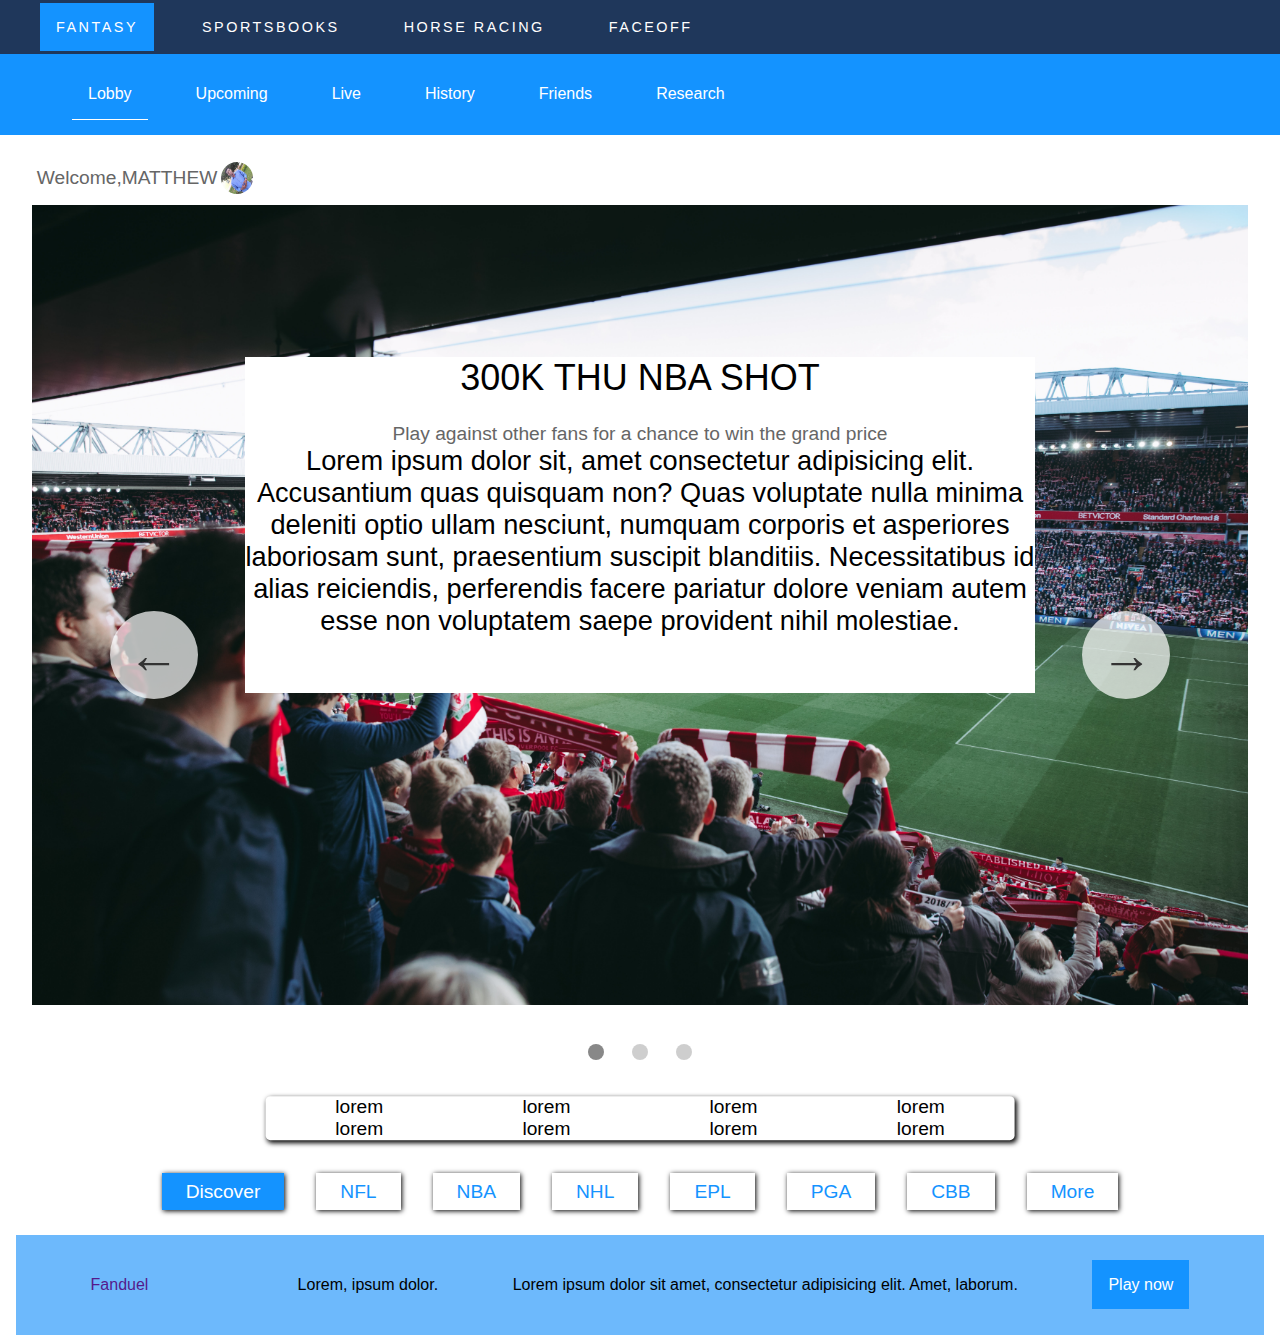
==== DASHBOARD/index.html @ 81753fc9 "fantassy updated" ====
<!DOCTYPE html>
<html lang="en">

<head>
  <meta charset="UTF-8" />
  <meta name="viewport" content="width=device-width, initial-scale=1.0" />
  <meta http-equiv="X-UA-Compatible" content="ie=edge" />
  <link rel="shortcut icon" type="image/png" href="" />
  <link href="https://fonts.googleapis.com/css?family=Poppins:300,400,500,600&display=swap" rel="stylesheet" />
  <link rel="stylesheet" href="index.css" />
  <title>FanDuel | Daily Fantasy Sports and Online U.S. Sportsbook</title>

  <script defer src="index.js"></script>
</head>

<body>
  <main class="all__contents">



    <header>
      <nav class="top__nav">
        <ul class="primary-nav-list__top">
          <li><a class="fantassy__link" href="">FANTASY</a></li>
          <li><a href="" class="sports__link">SPORTSBOOKS</a></li>
          <li><a href="" class="horse__link">HORSE RACING</a></li>
          <li><a href="" class="faceoff__link">FACEOFF</a></li>
        </ul>
      </nav>

      <nav class="operations btm__nav">
        <ul class="operations__tab-container primary-nav-list__btm">
          <li><img src="" alt=""></li>
          <li class="btn operations__tab operations__tab--1 operations__tab--active primary-nav-item" data-tab="1">
            <a href="" class="primary-nav-anchor"><span class="link-text">Lobby</span></a>
          </li>

          <li class="btn operations__tab operations__tab--2 primary-nav-item" data-tab="2">
            <a href="/leagues" class="primary-nav-anchor"><span class="link-text">Upcoming</span></a>

          </li>
          <li class="btn operations__tab operations__tab--3 primary-nav-item live" data-tab="3">
            <a href="" class="primary-nav-anchor"><span class="link-text">Live</span></a>
          </li>
          <li class="btn operations__tab operations__tab--4 primary-nav-item history" data-tab="4">
            <a href="/leagues" class="primary-nav-anchor"><span class="link-text">History</span></a>
          </li>
          <li class="btn operations__tab operations__tab--5 primary-nav-item" data-tab="5">

            <a href="/leagues" class="primary-nav-anchor"><span class="link-text">Friends</span></a>
          </li>
          <li class="btn operations__tab operations__tab--6 primary-nav-item" data-tab="6">
            <a href="/leagues" class="primary-nav-anchor"><span class="link-text">Research</span></a>
          </li>
        </ul>

        <div class="operations__content operations__content--1 operations__content--active">
          <section class="section--1" id="">
            <div class="profile__section">
              <p class="profile">Welcome,MATTHEW</p>
              <img src="../Images/kc.jpg" alt="" class="profile__img">
            </div>

            <div class="slider">
              <div class="slide slide1">
                
                <div class="testimonial">
                  <h5 class="testimonial__header">300K THU NBA SHOT</h5>
                  <P>Play against other fans for a chance to win the grand price</P>
                  <blockquote class="testimonial__text">
                    Lorem ipsum dolor sit, amet consectetur adipisicing elit.
                    Accusantium quas quisquam non? Quas voluptate nulla minima
                    deleniti optio ullam nesciunt, numquam corporis et asperiores
                    laboriosam sunt, praesentium suscipit blanditiis. Necessitatibus
                    id alias reiciendis, perferendis facere pariatur dolore veniam
                    autem esse non voluptatem saepe provident nihil molestiae.
                  </blockquote>
                  <address class="testimonial__author">
                    <img src="img/user-1.jpg" alt="" class="testimonial__photo" />
                     
                  </address>
                </div> 
              </div>

              <div class="slide slide2">
                <div class="testimonial">
                  <h5 class="testimonial__header">
                    Quisquam itaque deserunt ullam, quia ea repellendus provident
                  </h5>
                  <blockquote class="testimonial__text">
                    Quisquam itaque deserunt ullam, quia ea repellendus provident,
                    ducimus neque ipsam modi voluptatibus doloremque, corrupti
                    laborum. Incidunt numquam perferendis veritatis neque repellendus.
                    Lorem, ipsum dolor sit amet consectetur adipisicing elit. Illo
                    deserunt exercitationem deleniti.
                  </blockquote>
                  <address class="testimonial__author">
                    <img src="img/user-2.jpg" alt="" class="testimonial__photo" />
                    <!-- <h6 class="testimonial__name">Miyah Miles</h6>
                    <p class="testimonial__location">London, UK</p> -->
                  </address>
                </div>
              </div>

              <div class="slide slide3">
                <div class="testimonial">
                  <h5 class="testimonial__header">
                    Lorem ipsum dolor sit amet consectetur adipisicing elit. Quae, aperiam.

                  </h5>
                  <blockquote class="testimonial__text">
                    Debitis, nihil sit minus suscipit magni aperiam vel tenetur
                    incidunt commodi architecto numquam omnis nulla autem,
                    necessitatibus blanditiis modi similique quidem. Odio aliquam
                    culpa dicta beatae quod maiores ipsa minus consequatur error sunt,
                    deleniti saepe aliquid quos inventore sequi. Necessitatibus id
                    alias reiciendis, perferendis facere.
                  </blockquote>
                  <address class="testimonial__author">
                    <img src="img/user-3.jpg" alt="" class="testimonial__photo" />
                    <!-- <h6 class="testimonial__name">Francisco Gomes</h6>
                    <p class="testimonial__location">Lisbon, Portugal</p> -->
                  </address>
                </div>
              </div>
              <div class="slider__container">
                <div class="slider--left__container">
                  <button class="slider__btn slider__btn--left">&larr;</button>

                </div>
                <div class="slider--right__container">
                  <button class="slider__btn slider__btn--right">&rarr;</button>

                </div>
              </div>

              <div class="dots"></div>
            </div>

            <ul class="entry">
              <li><a href="">lorem</a></li>
              <li><a href="">lorem</a></li>
              <li><a href="">lorem</a></li>
              <li><a href="">lorem</a></li>
              <li><a href="">lorem</a></li>
              <li><a href="">lorem</a></li>
              <li><a href="">lorem</a></li>
              <li><a href="">lorem</a></li>
            </ul>

            <ul class="thu__shots--container">
              <li class="thu__shot" id="discover"><a href="">Discover</a></li>
              <li class="thu__shot"><a href="">NFL</a></li>
              <li class="thu__shot"><a href="">NBA</a></li>
              <li class="thu__shot"><a href="">NHL</a></li>
              <li class="thu__shot"><a href="">EPL</a></li>
              <li class="thu__shot"><a href="">PGA</a></li>
              <li class="thu__shot"><a href="">CBB</a></li>
              <li class="thu__shot"><a href="">More</a></li>
            </ul>

            <ul class="new__game">
              <li><a href="">Fanduel</a></li>
              <li class="context__text">
              <li>Lorem, ipsum dolor.</li>
              <li>Lorem ipsum dolor sit amet, consectetur adipisicing elit. Amet, laborum.</li>
              </li>
              <li><a href="" class="playnow">Play now</a></li>
            </ul>
          </section>

        </div>
        <div class="operations__content operations__content--2">

          <section class="upcoming__heading--flex--wrapper">
            <ul class="upcoming__heading">
              <li class="">upcoming</li>

              <ul class="upcoming__heading--right">
                <li><a href="">$0</a></li>
                <li><a href="">0</a></li>
                <li><a href="">lorem</a></li>
                <li><a href="">lobby</a></li>
              </ul>
            </ul>

            <ul class="entries__drafts">
              <li class="entries__drafts--list entries__display--active entry-tab"><a href="">Entries</a></li>
              <li class="entries__drafts--list  draft-tab"><a href="">Drafts</a></li>
            </ul>
            <div class="entries__display--wrapper">

              <div class="entries__display">
                <p>Lorem ipsum dolor sit amet consectetur.</p>
                <p>Lorem ipsum dolor, sit amet consectetur adipisicing elit. Excepturi natus magnam aliquid.</p>
                <p>Lorem ipsum dolor sit amet.</p>
                <p><a href="" class="lobby">Go to Lobby</a></p>
              </div>
              <div class="entries__dropdown--lists">
                <ul>
                  <li>lorem</li>
                  <li>lorem</li>
                  <li>lorem</li>
                  <li>lorem</li>
                  <li>lorem</li>
                  <li>lorem</li>
                  <li>lorem</li>
                  <li>lorem</li>
                  <li>lorem</li>
                  <li>lorem</li>

                </ul>

                <ul>
                  <li>lorem</li>
                  <li>lorem</li>
                  <li>lorem</li>
                  <li>lorem</li>
                  <li>lorem</li>
                  <li>lorem</li>
                  <li>lorem</li>
                  <li>lorem</li>
                  <li>lorem</li>
                  <li>lorem</li>
                  <li>lorem</li>
                  <li>lorem</li>
                  <li>lorem</li>
                  <li>lorem</li>
                  <li>lorem</li>

                </ul>
                <ul>
                  <li>lorem</li>
                  <li>lorem</li>
                  <li>lorem</li>
                  <li>lorem</li>
                  <li>lorem</li>
                  <li>lorem</li>
                  <li>lorem</li>
                  <li>lorem</li>
                  <li>lorem</li>
                  <li>lorem</li>
                  <li>lorem</li>
                </ul>



                <ul>
                  <li>lorem</li>
                  <li>lorem</li>
                  <li>lorem</li>
                  <li>lorem</li>
                  <li>lorem</li>
                  <li>lorem</li>
                  <li>lorem</li>
                  <li>lorem</li>

                </ul>

                <ul>
                  <li>lorem</li>
                  <li>lorem</li>
                  <li>lorem</li>
                  <li>lorem</li>
                  <li>lorem</li>
                  <li>lorem</li>
                  <li>lorem</li>
                  <li>lorem</li>

                </ul>
              </div>


            </div>
            <div class="draft__dropdown">
              Lorem ipsum dolor sit amet consectetur, adipisicing elit. Reprehenderit a, dolorem ab ea iste quibusdam
              atque o
              fficiis dolor minus vel quos vitae culpa molestias suscipit? Sed eligendi pariatur aspernatur corporis,
              maxime
              obcaecati nostrum, atque accusantium quae vero veritatis labore aperiam nobis, sunt dolorum ad quis?
              Delectus d
              ignissimos laudantium laboriosam pariatur saepe? Sunt ab tempora natus adipisci dicta quisquam alias
              ratione ten
              etur ad deleniti cupiditate, et ut maxime dolorem pariatur voluptatum itaque asperiores unde laborum
              architecto!\
              Beatae saepe, dignissimos nesciunt maiores quo nostrum quasi perferendis
              magnam dolores libero ex excepturi delectus in eum eos atque tempore aliquid quod. Porro, veritatis amet!
            </div>

          </section>
        </div>

        <!-- <div class="operations__content operations__content--2">
          
          <p>Lorem ipsum dolor sit amet consectetur adipisicing elit. Asperiores fugiat harum deleniti commodi ratione aut natus, officia ipsum molestiae, magnam, doloremque quibusdam sed porro obcaecati fugit similique expedita! Pariatur, eveniet.</p>
        </div> -->

        <div class="operations__content operations__content--3">
          <section class="live__heading--flex--wrapper">

            <div class="ellipsis__cover">
              <div class="lds-ellipsis">
                <div>

                </div>

                <div>

                </div>

                <div>

                </div>

                <div>

                </div>
              </div>
            </div>

            <ul class="live__heading">
              <ul class="live__heading--text">
                <li class="">Live Scoring</li>
                <li class="live__scoring--subtext">Lorem ipsum dolor sit amet consectetur adipisicing</li>
              </ul>
              <ul class="live__heading--right">
                <li><a href="">$0</a></li>
                <li><a href="">0</a></li>
                <li><a href="">$0</a></li>
                <li><a href="">lorem</a></li>
                <li><a href="">lorem</a></li>
                <li><a href="">lobby</a></li>
              </ul>
            </ul>




          </section>

          <main class="live__main">


            <div class="live__main--left">
              Your Scores
              <div>
                <p>Lorem, ipsum dolor.</p>
                <p>Lorem ipsum dolor sit amet.</p>
                <p>Lorem ipsum dolor sit amet.</p>
              </div>
            </div>
            <div class="live__main--right">
              <div class="live__main--right--top">
                Lorem ipsum dolor sit amet.
              </div>
              <div class="live__main--right--mid">
                Lorem ipsum dolor sit amet
              </div>
              <div class="live__main--right--bottom">
                <div class="first  live__right--tabs">
                  <div class="live__profile">
                    <img class="live__profile--img" src="../Images/kc.jpg" alt="">
                    <p>lorem</p>
                  </div>
                  <p>lorem</p>


                </div>
                <div class="sec live__right--tabs">
                  <div class="live__profile">
                    <img class="live__profile--img" src="../Images/kc.jpg" alt="">
                    <p>lorem</p>
                  </div>
                  <p>lorem</p>


                </div>
                <div class="third live__right--tabs">
                  <div class="live__profile">
                    <img class="live__profile--img" src="../Images/kc.jpg" alt="">
                    <p>lorem</p>
                  </div>
                  <p>lorem</p>

                </div>
                <div class="fourth live__right--tabs">
                  <div class="live__profile">
                    <img class="live__profile--img" src="../Images/kc.jpg" alt="">
                    <p>lorem</p>
                  </div>
                  <p>lorem</p>

                </div>
                <div class="fifth live__right--tabs">
                  <div class="live__profile">
                    <img class="live__profile--img" src="../Images/kc.jpg" alt="">
                    <p>lorem</p>
                  </div>
                  <p>lorem</p>

                </div>
                <div class="sixth live__right--tabs">
                  <div class="live__profile">
                    <img class="live__profile--img" src="../Images/kc.jpg" alt="">
                    <p>lorem</p>
                  </div>
                  <p>lorem</p>

                </div>
              </div>
            </div>


          </main>

          <div class="live__secondary">
            <ul>
              <li>lorem</li>
              <li>lorem</li>
              <li>lorem</li>
              <li>lorem</li>
              <li>lorem</li>
              <li>lorem</li>
              <li>lorem</li>
              <li>lorem</li>
              <li>lorem</li>
              <li>lorem</li>
              <li>lorem</li>
              <li>lorem</li>
              <li>lorem</li>
              <li>lorem</li>
              <li>lorem</li>
              <li>lorem</li>
              <li>lorem</li>
              <li>lorem</li>

            </ul>
            <ul>
              <li>lorem</li>
              <li>lorem</li>
              <li>lorem</li>
              <li>lorem</li>
              <li>lorem</li>
              <li>lorem</li>
              <li>lorem</li>
              <li>lorem</li>
              <li>lorem</li>
              <li>lorem</li>
            </ul>
            <ul>
              <li>lorem</li>
              <li>lorem</li>
              <li>lorem</li>
              <li>lorem</li>
              <li>lorem</li>
              <li>lorem</li>
              <li>lorem</li>
              <li>lorem</li>
              <li>lorem</li>
              <li>lorem</li>
            </ul>
            <ul>
              <li>lorem</li>
              <li>lorem</li>
              <li>lorem</li>
              <li>lorem</li>
              <li>lorem</li>
              <li>lorem</li>
              <li>lorem</li>
              <li>lorem</li>
              <li>lorem</li>
              <li>lorem</li>
              <li>lorem</li>
              <li>lorem</li>
              <li>lorem</li>
              <li>lorem</li>
              <li>lorem</li>
              <li>lorem</li>
            </ul>
            <ul>
              <li>lorem</li>
              <li>lorem</li>
              <li>lorem</li>
              <li>lorem</li>
              <li>lorem</li>
              <li>lorem</li>
              <li>lorem</li>
              <li>lorem</li>
              <li>lorem</li>
              <li>lorem</li>
              <li>lorem</li>
              <li>lorem</li>
            </ul>
          </div>

        </div>



        <div class="operations__content operations__content--4">
          <div class="history__heading">History</div>
          <ul class="recent">
            <li><a href="">more recent</a></li>
            <ul class="checkbox__entries">
              <input type="checkbox">
              <li>Hide all Entries</li>
            </ul>
          </ul>
          


          
          <div class="ellipsis__history--lists">
      
          <ul class="history__lists">
            <ul>
              <li>lorem</li>
              <li>lorem</li>
              <li>lorem</li>
              <li>lorem</li>
              <li>lorem</li>
              <li>lorem</li>
              <li>lorem</li>
              <li>lorem</li>

            </ul>

            <ul>
              <li>lorem</li>
              <li>lorem</li>
              <li>lorem</li>
              <li>lorem</li>
              <li>lorem</li>
              <li>lorem</li>
              <li>lorem</li>
              <li>lorem</li>
              <li>lorem</li>
              <li>lorem</li>
              <li>lorem</li>
              <li>lorem</li>
              <li>lorem</li>

            </ul>
            <ul>
              <li>lorem</li>
              <li>lorem</li>
              <li>lorem</li>
              <li>lorem</li>
              <li>lorem</li>
              <li>lorem</li>
              <li>lorem</li>
              <li>lorem</li>
              <li>lorem</li>
              <li>lorem</li>
              <li>lorem</li>
              <li>lorem</li>
              <li>lorem</li>
              <li>lorem</li>
              <li>lorem</li>
            </ul>
            <ul>
              <li>lorem</li>
              <li>lorem</li>
              <li>lorem</li>
              <li>lorem</li>
              <li>lorem</li>
              <li>lorem</li>
              <li>lorem</li>
              <li>lorem</li>
              <li>lorem</li>
            </ul>
            <ul>
              <li>lorem</li>
              <li>lorem</li>
              <li>lorem</li>
              <li>lorem</li>
              <li>lorem</li>
              <li>lorem</li>
              <li>lorem</li>
              <li>lorem</li>
              <li>lorem</li>
              <li>lorem</li>
            </ul>

          </ul>

        </div>
<div class="NBA__game--table">

          <ul class="NBA__game">
            
              <ul class="NBA__game--heading">

                <ul>
                  <li>lorem</li>
                  <li>lorem</li>
                </ul>

                <div>
                  <button>258</button>
                  <button>lorem</button>
                </div>
                <div>
                  <button>$777</button>
                  <button>lorem</button>
                </div>
                <div>
                  <button>1</button>
                  <button>lorem</button>
                </div>
                <div>
                  <button>$0</button>
                  <button>lorem</button>
                </div>
              </ul>

              <ul class="NBA__game--heading-entries NBA__entry--1">
                <li>lorem</li>
                <li>lorem</li>
                <ul>
                  <li>lorem</li>
                  <li>lorem</li>
                  <li>lorem</li>
                  <li>lorem</li>
                </ul>
              </ul>

              <ul class="NBA__game--heading-entries NBA__entry--2">
                <li>lorem</li>
                <li>lorem</li>
                <ul>
                  <li>lorem</li>
                  <li>lorem</li>
                  <li>lorem</li>
                  <li>lorem</li>
                </ul>


              </ul>
              </ul>
          <ul class="NBA__game">
            
              <ul class="NBA__game--heading">

                <ul>
                  <li>lorem</li>
                  <li>lorem</li>
                </ul>

                <div>
                  <button>258</button>
                  <button>lorem</button>
                </div>
                <div>
                  <button>$777</button>
                  <button>lorem</button>
                </div>
                <div>
                  <button>1</button>
                  <button>lorem</button>
                </div>
                <div>
                  <button>$0</button>
                  <button>lorem</button>
                </div>
              </ul>

              <ul class="NBA__game--heading-entries NBA__entry--1">
                <li>lorem</li>
                <li>lorem</li>
                <ul>
                  <li>lorem</li>
                  <li>lorem</li>
                  <li>lorem</li>
                  <li>lorem</li>
                </ul>
              </ul>

              <ul class="NBA__game--heading-entries NBA__entry--2">
                <li>lorem</li>
                <li>lorem</li>
                <ul>
                  <li>lorem</li>
                  <li>lorem</li>
                  <li>lorem</li>
                  <li>lorem</li>
                </ul>


              </ul>
              </ul>
          <ul class="NBA__game">
            
              <ul class="NBA__game--heading">

                <ul>
                  <li>lorem</li>
                  <li>lorem</li>
                </ul>

                <div>
                  <button>258</button>
                  <button>lorem</button>
                </div>
                <div>
                  <button>$777</button>
                  <button>lorem</button>
                </div>
                <div>
                  <button>1</button>
                  <button>lorem</button>
                </div>
                <div>
                  <button>$0</button>
                  <button>lorem</button>
                </div>
              </ul>

              <ul class="NBA__game--heading-entries NBA__entry--1">
                <li>lorem</li>
                <li>lorem</li>
                <ul>
                  <li>lorem</li>
                  <li>lorem</li>
                  <li>lorem</li>
                  <li>lorem</li>
                </ul>
              </ul>

              <ul class="NBA__game--heading-entries NBA__entry--2">
                <li>lorem</li>
                <li>lorem</li>
                <ul>
                  <li>lorem</li>
                  <li>lorem</li>
                  <li>lorem</li>
                  <li>lorem</li>
                </ul>


              </ul>
              </ul>
          <ul class="NBA__game">
            
              <ul class="NBA__game--heading">

                <ul>
                  <li>lorem</li>
                  <li>lorem</li>
                </ul>

                <div>
                  <button>258</button>
                  <button>lorem</button>
                </div>
                <div>
                  <button>$777</button>
                  <button>lorem</button>
                </div>
                <div>
                  <button>1</button>
                  <button>lorem</button>
                </div>
                <div>
                  <button>$0</button>
                  <button>lorem</button>
                </div>
              </ul>

              <ul class="NBA__game--heading-entries NBA__entry--1">
                <li>lorem</li>
                <li>lorem</li>
                <ul>
                  <li>lorem</li>
                  <li>lorem</li>
                  <li>lorem</li>
                  <li>lorem</li>
                </ul>
              </ul>

              <ul class="NBA__game--heading-entries NBA__entry--2">
                <li>lorem</li>
                <li>lorem</li>
                <ul>
                  <li>lorem</li>
                  <li>lorem</li>
                  <li>lorem</li>
                  <li>lorem</li>
                </ul>


              </ul>
              </ul>
          <ul class="NBA__game">
            
              <ul class="NBA__game--heading">

                <ul>
                  <li>lorem</li>
                  <li>lorem</li>
                </ul>

                <div>
                  <button>258</button>
                  <button>lorem</button>
                </div>
                <div>
                  <button>$777</button>
                  <button>lorem</button>
                </div>
                <div>
                  <button>1</button>
                  <button>lorem</button>
                </div>
                <div>
                  <button>$0</button>
                  <button>lorem</button>
                </div>
              </ul>

              <ul class="NBA__game--heading-entries NBA__entry--1">
                <li>lorem</li>
                <li>lorem</li>
                <ul>
                  <li>lorem</li>
                  <li>lorem</li>
                  <li>lorem</li>
                  <li>lorem</li>
                </ul>
              </ul>

              <ul class="NBA__game--heading-entries NBA__entry--2">
                <li>lorem</li>
                <li>lorem</li>
                <ul>
                  <li>lorem</li>
                  <li>lorem</li>
                  <li>lorem</li>
                  <li>lorem</li>
                </ul>


              </ul>
              </ul>

            </div>
        </div>
        <div class="operations__content operations__content--5">

          <p>
            I am buildinng a sporty app
            Excepteur sint occaecat cupidatat non proident, sunt in culpa qui
            officia deserunt mollit anim id est laborum. Ut enim ad minim
            veniam, quis nostrud exercitation ullamco laboris nisi ut aliquip ex
            ea commodo consequat.
          </p>
        </div>

        <div class="operations__content operations__content--6">

          <p>
            This is a sporty website
            Lorem ipsum dolor, sit amet consectetur adipisicing elit. Molestias minus vitae et tempora
            repellat asperiores quo eligendi atque nemo in magnam laboriosam ratione cum dicta iusto
            accusamus minima itaque ullam delectus dolores molestiae eum, est libero? Maxime quo rem quis?
          </p>
        </div>
      </nav>
    </header>


  </main>

</body>

</html>
---- DASHBOARD/index.css ----
/* The page is NOT responsive. You can implement responsiveness yourself if you wanna have some fun 😃 */

:root {
    --color-primary: #1f375b;
    --color-secondary: #1493ff;
    --color-tertiary: #ff585f;
    --color-primary-darker: #4bbb7d;
    --color-secondary-darker: #ffbb00;
    --color-tertiary-darker: #fd424b;
    --color-primary-opacity: #5ec5763a;
    --color-secondary-opacity: #ffcd0331;
    --color-tertiary-opacity: #ff58602d;
    --gradient-primary: linear-gradient(to top left, #39b385, #9be15d);
    --gradient-secondary: linear-gradient(to top left, #ffb003, #ffcb03);
  }
  
  body{
    margin: 0;
    font-family: 'Roboto Condensed', sans-serif;
    overflow-x: hidden;
}

html{
    box-sizing: border-box;
}
*,*::after,*::before{
    box-sizing: inherit;
}
*{
    margin: 0;
}

header{
    height: 15vh;
    align-items: center;
    justify-content: center;
    flex-flow: column wrap;
}

  
  /* header a{
    color: white;
} */

.top__nav{
height: 40%;
margin: 0;
}
.top__nav a{
  color:white;
}
.btm__nav{
    height: 60%;
}
.top__nav{
    background-color:var(--color-primary);
}

.top__nav,.primary-nav-list__btm{
    padding-left: 2.5rem;

}

.btm__nav{
    background-color: var(--color-secondary);
}
.primary-nav-list__btm{
    background-color: var(--color-secondary);

}
.top__nav li a{
    letter-spacing: 2.5px;
    padding: 1rem;
    font-size: 0.9rem;
}

.sports__link:hover,
.horse__link:hover,
.faceoff__link:hover{
    color: #1493ff;
}
a{
    text-decoration: none;
}
ul{
    padding: 0;
    list-style-type: none;
}
.primary-nav-list__top,
.primary-nav-list__btm{
    height: 100%;
    display: flex;
    align-items: center;
    gap: 2rem;
}

.fantassy__link{
    background-color: #1493ff;
}


.sub__heading{
    height: 10vh;
    border: 1px solid black;
}

.primary-nav-item{
    display: flex;
    flex-flow: column wrap;
    align-items: flex-end;
    justify-content:center;
}

.primary-nav-item .hidden__line{
    height: 2px;
    width: 2rem;
    background-color: white;
    position: absolute;
    bottom: 0;
    visibility: hidden;
}

.primary-nav-list__btm{
    height: 100%;
    position: relative;

}

.primary-nav-item__active{
    visibility:visible;
}


.live__secondary{
  display: flex;
  align-items: center;
  justify-content: space-between;
}

  
  
  .btn {
    display: inline-block;
    font-family: inherit;
    font-weight: 500;
    border: none;
    padding: 1rem;
    cursor: pointer;
    transition: all 0.3s;
  }
  .btn  a{
    color: #fff;

  }
  
  
  p {
    color: #666;
  }
  
  
  
  /* nav and stickly class at the same time */
  
  
  /* OPERATIONS */
  .operations {
    background-color: #fff;
  }
  
  
  .operations__content {
    display: none;
    padding:1rem 1rem 0 1rem;
    /* JUST PRESENTATIONAL */
    font-size: 1.2rem;
    width: 100%;
  }
  .operations__tab{
    border-bottom: 1px solid transparent;
  }
  .operations__tab--active {
    /* transform: translateY(-66%); */
    border-bottom: 1px solid white;
  }
  .operations__content--active {
    display: block;
   /* visibility: visible; */
   
  }

  
  
 

 
  



 
  .slider {
    max-width: 100rem;
    height: 50rem;
    margin: 0 auto;
    position: relative;
  
    /* IN THE END */
    overflow: hidden;
  }
  
  .slide {
    position: absolute;
    top: 0;
    width: 100%;
    height: 50rem;
    display: flex;
    align-items: center;
    justify-content: center;
  
    /* THIS creates the animation! */
    transition: transform 1s;
    background-repeat: no-repeat;
    background-size: cover;
    background-position: 50%;
  }

  .slide1{
    background-image: url('../Images/fantassy-img-1.jpg');
   
  }
  
  .slide2{
    background-image: url('../Images/fantassy-img-4.jpg');
   
  }
  
  .slide3{
    background-image: url('../Images/fantassy-img-3.jpg');
   
  }
  
  .slide > img {
    /* Only for images that have different size than slide */
    width: 100%;
    height: 100%;
    object-fit: cover;
  }
  
  .slider__btn {
    position: absolute;
    top: 50%;
    z-index: 10;
    border: none;
    background: rgba(255, 255, 255, 0.7);
    font-family: inherit;
    color: #333;
    border-radius: 50%;
    height: 5.5rem;
    width: 5.5rem;
    font-size: 3.25rem;
    cursor: pointer;
  }
  
  .slider__btn--left {
    left: 10%;
    transform: translate(-50%, -50%);
  }
  
  .slider__btn--right {
    right: 10%;
    transform: translate(50%, -50%);
  }
  
  .dots {
    position: absolute;
    bottom: 5%;
    left: 50%;
    transform: translateX(-50%);
    display: flex;
  }
  
  .dots__dot {
    border: none;
    background-color: #b9b9b9;
    opacity: 0.7;
    height: 1rem;
    width: 1rem;
    border-radius: 50%;
    margin-right: 1.75rem;
    cursor: pointer;
    transition: all 0.5s;
  
    /* Only necessary when overlying images */
    /* box-shadow: 0 0.6rem 1.5rem rgba(0, 0, 0, 0.7); */
  }
  
  .dots__dot:last-child {
    margin: 0;
  }
  
  .dots__dot--active {
    /* background-color: #fff; */
    background-color: #888;
    opacity: 1;
  }
  
  /* TESTIMONIALS */
  .testimonial {
    width: 65%;
    position: relative;
  }
  
  /* .testimonial::before {
    content: '\201C';
    position: absolute;
    top: -5.7rem;
    left: -6.8rem;
    line-height: 1;
    font-size: 20rem;
    font-family: inherit;
    color: var(--color-primary);
    z-index: -1;
  } */
  .testimonial{
    background-color: white;
    position: relative;
    bottom: 10%;
    /* transform: translateY(50%); */
  }

  .testimonial__header {
    font-size: 2.25rem;
    font-weight: 500;
    margin-bottom: 1.5rem;
  }
  
  .testimonial__text {
    font-size: 1.7rem;
    margin-bottom: 3.5rem;
    color:black;
    /* background-color: white; */
  }
  
  .testimonial__author {
    margin-left: 3rem;
    font-style: normal;
  
    display: grid;
    grid-template-columns: 6.5rem 1fr;
    column-gap: 2rem;
  }
  
  .testimonial__photo {
    grid-row: 1 / span 2;
    width: 6.5rem;
    border-radius: 50%;
  }
  
  .testimonial__name {
    font-size: 1.7rem;
    font-weight: 500;
    align-self: center;
    margin: 0;
  }
  
  .testimonial__location {
    font-size: 1.5rem;
  }
  
  .section__title--testimonials {
    margin-bottom: 4rem;
  }
  
  /* SIGNUP */
  .section--sign-up {
    background-color: #37383d;
    border-top: none;
    border-bottom: 1px solid #444;
    text-align: center;
    padding: 10rem 3rem;
  }
  
  .section--sign-up .section__header {
    color: #fff;
    text-align: center;
  }
  
  .section--sign-up .section__title {
    margin-bottom: 6rem;
  }
  
  .section--sign-up .btn {
    font-size: 1.9rem;
    padding: 2rem 5rem;
  }

  .slider{
      /* background-color: rgb(255, 29, 29); */
      text-align: center;
      /* color: white; */
      height:100vh;
      margin: 0 1rem;
  }

  .slider--left__container,
  .slider--right__container{
    height: 100%;
    width: 20%;
    /* background-color:rgb(250, 46, 46); */
  }
  
  .slider__container{
    display: flex;
    justify-content: space-between;
    align-items: center;
    /* background-color: rgb(255, 29, 29); */
    width: 100%;
    height: 100%;
  }
  
  #section--3{
    position: relative;
  }
  .profile{
    padding-top:1rem ;
    padding-bottom:1rem ;
    padding-left: 1.3rem;
  }
  .entry{
    display: grid;
    grid-template-columns:repeat(4,1fr);
    grid-template-rows:repeat(2,1fr);
    background-color:white;
    padding: 0;
   justify-items: center;
   width: 60%;
   position: relative;
   left: 50%;
   transform: translate(-50%,-20%);
   box-shadow: 2px 2px 5px black;
   border-radius: 0.3rem;
  }
  
  .entry li a{
    text-decoration: none;
    color: black;

  }

  .profile__img{
    height:2rem;
    width: 2rem;
    border-radius: 50%;
  }

  .profile__section{
    display: flex;
    align-items: center;
    gap: 0.2rem;
    
  }

  .thu__shots--container{
    display: flex;
    width: 100%;
    align-items: center;
    justify-content: center;
    margin-top: 2rem;
    gap: 2rem;
  }
  .thu__shot{
    /* display: inline-block; */
   
   
  }
  .thu__shot a{
    background-color:white;
    color:#1493ff;
    padding:0.5rem 1.5rem;
    font-size: 1.2rem;
    box-shadow: 1px 1px 5px black;
  }
  #discover a{
    background-color: #1493ff;
    color: white;
    padding:0.5rem 1.5rem;
    font-size: 1.2rem;
  }
  .new__game{
    display: flex;
    align-items: center;
    justify-content: space-evenly;
    height: 100px;
    background-color: #6db9fc;
    margin-top: 2rem;
  }
  .content__text{
    background-color: blue;
    display: flex;
    flex-flow: column wrap;
    
  }
  .playnow{
    padding:1rem;
    background-color:#1493ff;
    color: white;
  }

  .new__game li {
    font-size: 1rem;
  }

.section--1{
  width: 100%;
}

  /* upcoming */

  .upcoming__heading--flex--wrapper
  .upcoming__heading,
  .live__heading--flex--wrapper
  .live__heading{
    display: flex;
    justify-content: space-between;
    font-size:1.2rem;
    margin-bottom: 1.5rem;
    align-items: center;
    box-shadow: 0px 0px 0.6px black;
    padding-left: 0.5rem;
  }


  .upcoming__heading--right{
    display: grid;
    grid-template-columns:repeat(2,5rem);
    grid-template-rows:repeat(2,2rem);
    justify-items: center;
  }
  .live__heading--right{
    display: grid;
    grid-template-columns:repeat(3,5rem);
    grid-template-rows:repeat(3,2rem);
    justify-items: center;
    align-items: center;
  }

  .upcoming__heading a,
  .live__heading a{
    color: black;
  }
   

  .entries__drafts a,
  .entries__display a{
    color: #1493ff;
  }
  .entries__drafts{
    display: flex;
    font-size:1.2rem;
    gap: 1.5rem;
    list-style: none;
  }

  .entries__display{
    display: flex;
    align-items: center;
    justify-content: center;
    gap: 1rem;
    flex-flow: column wrap;
    font-size: 1rem;
    box-shadow: 2px 2px 3px black;
    height: 15rem;
    width: 100%;
  }


  .entries__display--wrapper{
    display: none;
    align-items: center;
    /* justify-content: space-around; */
    flex-flow:column wrap;

  }
  .draft__dropdown{
    display: none;
  }
  .draft__dropdown--active{
    display: block;
    transition: all 0.3s;

  }

  .entries__display--active{
    display: flex;
    transition: all 0.3s;

  }


  .entries__dropdown--lists{
    display: flex;
    width: 100%;
    justify-content: space-evenly;
    margin-top: 2rem;
  }

  .entries__dropdown--lists li{
    font-size: 1.3rem;
    margin: 0.5rem;
  }
  
   .entry--active{
     border-bottom: 3px solid #1493ff;
    transition: all 0.3s;

   }
.lobby{
  color: #1493ff;
}


.fadein{
  animation: fadeInAnimation ease 3s;
  animation-iteration-count: 1;
  animation-fill-mode: forwards;
}
@keyframes fadeInAnimation {
  0% {
      opacity: 0;
  }
  100% {
      opacity: 1;
  }
}


/* live section */

.live__heading--text{
  display: flex;
  flex-flow: column wrap;
 
}

.live__scoring--subtext{
  font-size: 0.8rem;
}

.live__main{
  display: none;
  
}
.display__livemain{
  display: flex;
  justify-content: space-around;
  gap:5;
}
.removelivesec{
  display: none;
}

.live__main--left{
  width: 60%;
  height: 30vh;
  box-shadow: 2px 2px 5px black;
  font-size: 1rem;
  padding: 1rem;
  
}
.live__main--left div{
display: flex;
flex-flow: column wrap;
gap: 1rem;
align-items: center;
justify-content: center;
}
.live__main--right{
  width: 35%;
  height: 80vh;
  box-shadow: 2px 2px 5px black;
  display: flex;
  flex-flow: column wrap;
}

.live__main--right--top{
  height:20%;
  box-shadow: 1px 1px 1px black;

}
.live__main--right--mid{
  height: 10%;
  box-shadow: 1px 1px 1px black;

}
   .live__main--right--bottom{
    height: 70%;
  box-shadow: 1px 1px 1px black;
  overflow-x: scroll;
  position: relative;
   }

   .live__main--right--bottom::before{
     content: ' ';
     display: block;
     background-color: #4bbb7d;
     height: 100%;
     width: 3px;
     position: absolute;
     right: 0;
     min-height: 250%;
     
   }
   .live__right--tabs{
     display: flex;
     justify-content: space-between;
     align-items: center;
    border: 1px solid black;
    line-height:9rem;
    }

   .live__profile--img{
     height:5rem;
     width: 5rem;
   }

   .live__profile{
     display: flex;
     align-items: center;
     justify-content: center;
     gap: 2rem;
   }


   .ellipsis__cover{
    position: relative;
    height: 5rem;
}
.lds-ellipsis {
    display: inline-block;
    position: relative;
    width:5rem;
    height:5rem;
    position: absolute;
    left: 50%;
    transform: translateX(-50%);
}

.lds-ellipsis div {
    position: absolute;
    top: 33px;
    width: 13px;
    height: 13px;
    border-radius: 50%;
    background: blue;
    animation-timing-function: cubic-bezier(0, 1, 1, 0);
}

.lds-ellipsis div:nth-child(1) {
    left: 8px;
    animation: lds-ellipsis1 0.6s infinite;
}

.lds-ellipsis div:nth-child(2) {
    left: 8px;
    animation: lds-ellipsis2 0.6s infinite;
}

.lds-ellipsis div:nth-child(3) {
    left: 32px;
    animation: lds-ellipsis2 0.6s infinite;
}

.lds-ellipsis div:nth-child(4) {
    left: 56px;
    animation: lds-ellipsis3 0.6s infinite;
}

@keyframes lds-ellipsis1 {
    0% {
        transform: scale(0);
    }

    100% {
        transform: scale(1);
    }
}

@keyframes lds-ellipsis3 {
    0% {
        transform: scale(1);
    }

    100% {
        transform: scale(0);
    }
}

@keyframes lds-ellipsis2 {
    0% {
        transform: translate(0, 0);
    }

    100% {
        transform: translate(24px, 0);
    }
}

.add__elipsisLoader{
  display: block;
}
.exit__elipsisLoader{
  display: none;
}


/* history */
.operations__content--4{
  padding: 0;
}

.history__lists{
  display: flex;
  justify-content: space-evenly;
  align-items: center;
  margin-bottom: 2rem;
}

.remove__history--lists{
display: none;
}

.history__heading{
  text-align: center;
  padding: 1rem;
  border-bottom:1px solid #eee;
}

.recent{
  display: flex;
  /* justify-content: center; */
  align-items: center;
  gap: 1rem;
  padding: 1rem;
  border-bottom:1px solid #eee;

}
.recent input{
  /* display: block; */
}
.recent .checkbox__entries{
  display: flex;
  align-items: center;
}

.history__ellipsis{
  background-color:#ddd;
}
.recent a{
  color: #1493ff;
}

/* history NBA game */

.NBA__game--table{
  display: none;
  flex-flow: column wrap;
  width: 100%;
}
.NBA__game--show{
  display: flex;
}
.NBA__game--heading{
  display: flex;
  align-items: center;
  justify-content: space-around;
}
.NBA__game--heading div{
  display: flex;
  flex-flow: column wrap;
  /* background-color: red; */
}

.NBA__game--heading-entries{
  display: flex;
  align-items: center;
  justify-content:space-between;
  background-color: red;
  border: 1px solid black;
  /* margin: 3px; */
  padding: 1rem;
  width: 90%;
  position: relative;
  left: 50%;
  transform: translateX(-50%);
}

.NBA__game--heading-entries ul{
  display: flex;
  align-items: center;
  justify-content:center;
  gap: 1.5rem;

}
.NBA__entry--1{
  background-color: #eee;
}
.NBA__entry--2{
  background-color: white;
}

.NBA__game{
  background-color: #eee;
  
}

.NBA__game button{
  border: none;
}
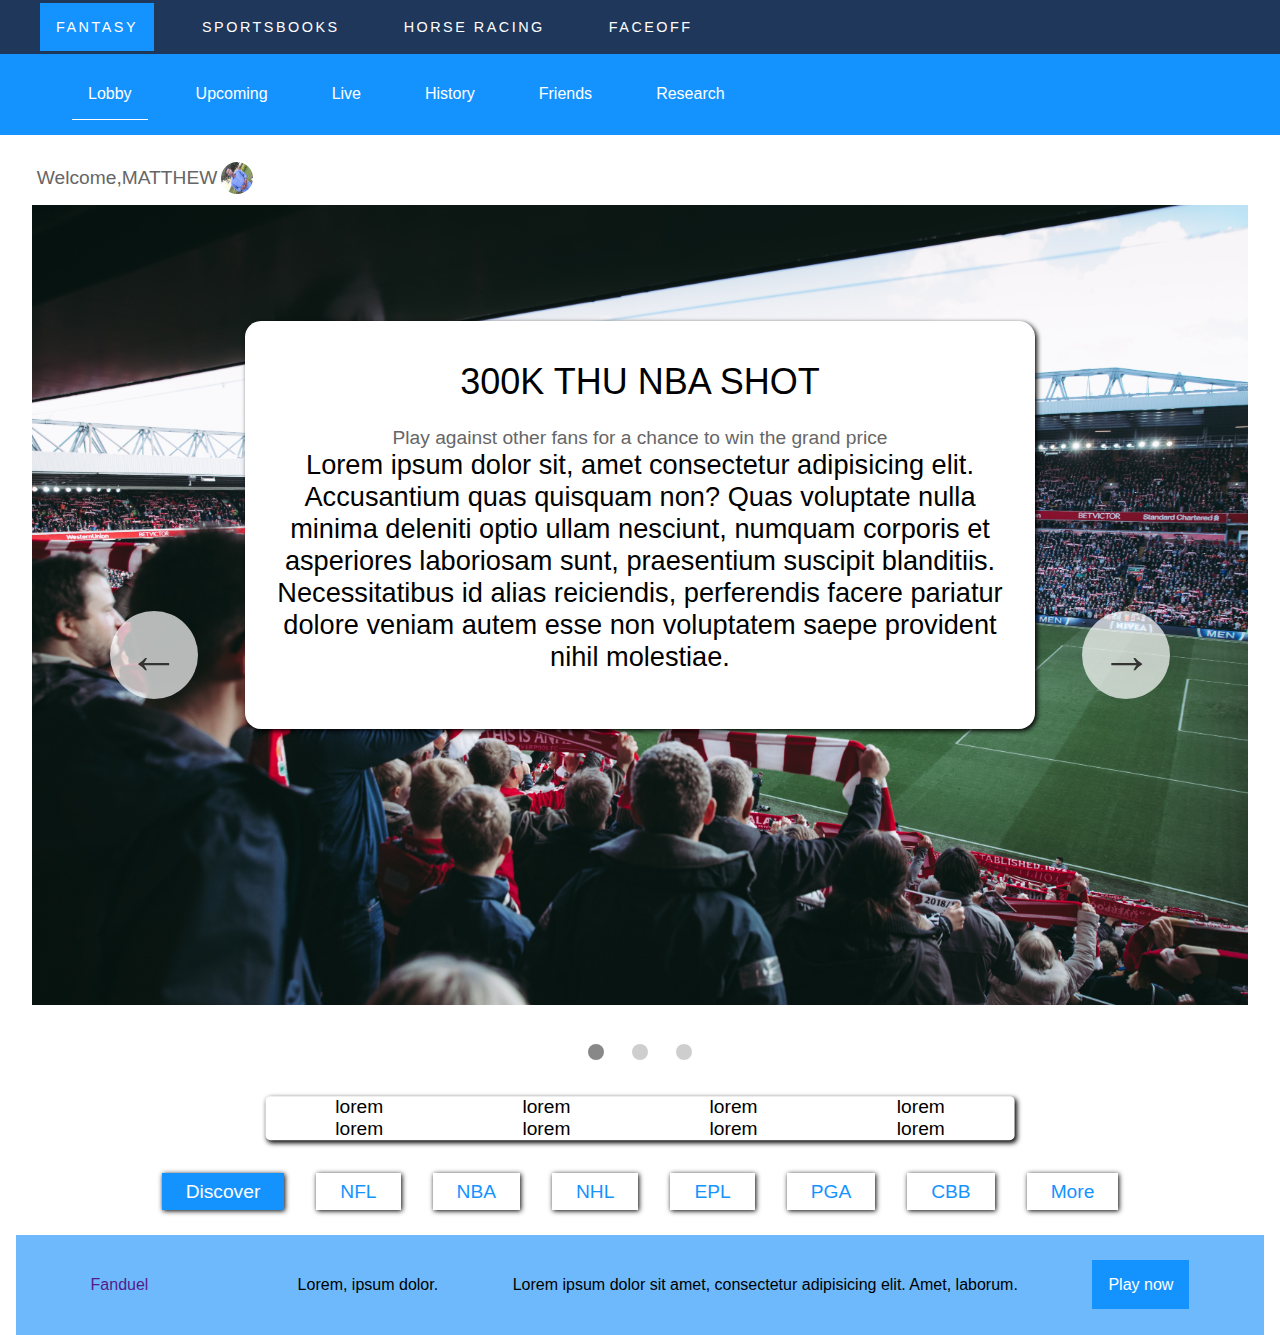
==== commit 5f0c31a3: "friends done" ====
--- a/DASHBOARD/index.html
+++ b/DASHBOARD/index.html
@@ -45,7 +45,7 @@
           <li class="btn operations__tab operations__tab--4 primary-nav-item history" data-tab="4">
             <a href="/leagues" class="primary-nav-anchor"><span class="link-text">History</span></a>
           </li>
-          <li class="btn operations__tab operations__tab--5 primary-nav-item" data-tab="5">
+          <li class="btn operations__tab operations__tab--5 primary-nav-item friends" data-tab="5">
 
             <a href="/leagues" class="primary-nav-anchor"><span class="link-text">Friends</span></a>
           </li>
@@ -63,7 +63,7 @@
 
             <div class="slider">
               <div class="slide slide1">
-                
+
                 <div class="testimonial">
                   <h5 class="testimonial__header">300K THU NBA SHOT</h5>
                   <P>Play against other fans for a chance to win the grand price</P>
@@ -77,9 +77,9 @@
                   </blockquote>
                   <address class="testimonial__author">
                     <img src="img/user-1.jpg" alt="" class="testimonial__photo" />
-                     
+
                   </address>
-                </div> 
+                </div>
               </div>
 
               <div class="slide slide2">
@@ -506,89 +506,108 @@
               <li>Hide all Entries</li>
             </ul>
           </ul>
-          
-
-
-          
+
+          <div class="ellipsis__cover">
+            <div class="lds-ellipsis">
+              <div>
+
+              </div>
+
+              <div>
+
+              </div>
+
+              <div>
+
+              </div>
+
+              <div>
+
+              </div>
+            </div>
+          </div>
+
+
+
           <div class="ellipsis__history--lists">
-      
-          <ul class="history__lists">
-            <ul>
-              <li>lorem</li>
-              <li>lorem</li>
-              <li>lorem</li>
-              <li>lorem</li>
-              <li>lorem</li>
-              <li>lorem</li>
-              <li>lorem</li>
-              <li>lorem</li>
-
-            </ul>
-
-            <ul>
-              <li>lorem</li>
-              <li>lorem</li>
-              <li>lorem</li>
-              <li>lorem</li>
-              <li>lorem</li>
-              <li>lorem</li>
-              <li>lorem</li>
-              <li>lorem</li>
-              <li>lorem</li>
-              <li>lorem</li>
-              <li>lorem</li>
-              <li>lorem</li>
-              <li>lorem</li>
-
-            </ul>
-            <ul>
-              <li>lorem</li>
-              <li>lorem</li>
-              <li>lorem</li>
-              <li>lorem</li>
-              <li>lorem</li>
-              <li>lorem</li>
-              <li>lorem</li>
-              <li>lorem</li>
-              <li>lorem</li>
-              <li>lorem</li>
-              <li>lorem</li>
-              <li>lorem</li>
-              <li>lorem</li>
-              <li>lorem</li>
-              <li>lorem</li>
-            </ul>
-            <ul>
-              <li>lorem</li>
-              <li>lorem</li>
-              <li>lorem</li>
-              <li>lorem</li>
-              <li>lorem</li>
-              <li>lorem</li>
-              <li>lorem</li>
-              <li>lorem</li>
-              <li>lorem</li>
-            </ul>
-            <ul>
-              <li>lorem</li>
-              <li>lorem</li>
-              <li>lorem</li>
-              <li>lorem</li>
-              <li>lorem</li>
-              <li>lorem</li>
-              <li>lorem</li>
-              <li>lorem</li>
-              <li>lorem</li>
-              <li>lorem</li>
-            </ul>
-
-          </ul>
-
-        </div>
-<div class="NBA__game--table">
-
-          <ul class="NBA__game">
-            
+
+            <ul class="lists">
+              <ul>
+                <li>lorem</li>
+                <li>lorem</li>
+                <li>lorem</li>
+                <li>lorem</li>
+                <li>lorem</li>
+                <li>lorem</li>
+                <li>lorem</li>
+                <li>lorem</li>
+
+              </ul>
+
+              <ul>
+                <li>lorem</li>
+                <li>lorem</li>
+                <li>lorem</li>
+                <li>lorem</li>
+                <li>lorem</li>
+                <li>lorem</li>
+                <li>lorem</li>
+                <li>lorem</li>
+                <li>lorem</li>
+                <li>lorem</li>
+                <li>lorem</li>
+                <li>lorem</li>
+                <li>lorem</li>
+
+              </ul>
+              <ul>
+                <li>lorem</li>
+                <li>lorem</li>
+                <li>lorem</li>
+                <li>lorem</li>
+                <li>lorem</li>
+                <li>lorem</li>
+                <li>lorem</li>
+                <li>lorem</li>
+                <li>lorem</li>
+                <li>lorem</li>
+                <li>lorem</li>
+                <li>lorem</li>
+                <li>lorem</li>
+                <li>lorem</li>
+                <li>lorem</li>
+              </ul>
+              <ul>
+                <li>lorem</li>
+                <li>lorem</li>
+                <li>lorem</li>
+                <li>lorem</li>
+                <li>lorem</li>
+                <li>lorem</li>
+                <li>lorem</li>
+                <li>lorem</li>
+                <li>lorem</li>
+              </ul>
+              <ul>
+                <li>lorem</li>
+                <li>lorem</li>
+                <li>lorem</li>
+                <li>lorem</li>
+                <li>lorem</li>
+                <li>lorem</li>
+                <li>lorem</li>
+                <li>lorem</li>
+                <li>lorem</li>
+                <li>lorem</li>
+              </ul>
+
+            </ul>
+
+          </div>
+          <div class="NBA__game--table">
+
+            <ul class="NBA__game">
+
               <ul class="NBA__game--heading">
 
                 <ul>
@@ -637,9 +656,9 @@
 
 
               </ul>
-              </ul>
-          <ul class="NBA__game">
-            
+            </ul>
+            <ul class="NBA__game">
+
               <ul class="NBA__game--heading">
 
                 <ul>
@@ -688,9 +707,9 @@
 
 
               </ul>
-              </ul>
-          <ul class="NBA__game">
-            
+            </ul>
+            <ul class="NBA__game">
+
               <ul class="NBA__game--heading">
 
                 <ul>
@@ -739,9 +758,9 @@
 
 
               </ul>
-              </ul>
-          <ul class="NBA__game">
-            
+            </ul>
+            <ul class="NBA__game">
+
               <ul class="NBA__game--heading">
 
                 <ul>
@@ -790,9 +809,9 @@
 
 
               </ul>
-              </ul>
-          <ul class="NBA__game">
-            
+            </ul>
+            <ul class="NBA__game">
+
               <ul class="NBA__game--heading">
 
                 <ul>
@@ -841,19 +860,157 @@
 
 
               </ul>
-              </ul>
-
-            </div>
+            </ul>
+
+          </div>
         </div>
         <div class="operations__content operations__content--5">
-
-          <p>
-            I am buildinng a sporty app
-            Excepteur sint occaecat cupidatat non proident, sunt in culpa qui
-            officia deserunt mollit anim id est laborum. Ut enim ad minim
-            veniam, quis nostrud exercitation ullamco laboris nisi ut aliquip ex
-            ea commodo consequat.
+          <!-- <div class="ellipsis__cover friends__ellipsis">
+            <div class="lds-ellipsis">
+              <div>
+
+              </div>
+
+              <div>
+
+              </div>
+
+              <div>
+
+              </div>
+
+              <div>
+
+              </div>
+            </div>
+          </div> -->
+
+          <p class="friends__mode">
+            Friends Mode
           </p>
+
+
+          <div class="create__challenge">
+            <h4>
+              create a challenge
+            </h4>
+            <h6>Lorem ipsum dolor sit amet consectetur adipisicing elit.</h6>
+
+            <div class="season__leagues">
+                <div class="seasonleagues__left seasonleague">
+                  <div class="seasonleague__text">
+                    <p>full season leagues</p>
+                    <p>Lorem ipsum, dolor sit amet consectetur adipisicing elit.</p>
+                  </div>
+                  <button>lorem</button>
+                </div>
+                <div class="seasonleagues__right seasonleague">
+                  <div class="seasonleague__text">
+                    <p>one time contests</p>
+                    <p>Lorem ipsum, dolor sit amet consectetur adipisicing elit.</p>
+                  </div>
+                  <button>lorem</button>
+                </div>
+            </div>
+          </div>
+
+          <ul class="lists">
+            <ul>
+              <li>lorem</li>
+              <li>lorem</li>
+              <li>lorem</li>
+              <li>lorem</li>
+              <li>lorem</li>
+              <li>lorem</li>
+              <li>lorem</li>
+              <li>lorem</li>
+
+            </ul>
+
+            <ul>
+              <li>lorem</li>
+              <li>lorem</li>
+              <li>lorem</li>
+              <li>lorem</li>
+              <li>lorem</li>
+              <li>lorem</li>
+              <li>lorem</li>
+              <li>lorem</li>
+              <li>lorem</li>
+              <li>lorem</li>
+              <li>lorem</li>
+              <li>lorem</li>
+              <li>lorem</li>
+
+            </ul>
+            <ul>
+              <li>lorem</li>
+              <li>lorem</li>
+              <li>lorem</li>
+              <li>lorem</li>
+              <li>lorem</li>
+              <li>lorem</li>
+              <li>lorem</li>
+              <li>lorem</li>
+              <li>lorem</li>
+              <li>lorem</li>
+              <li>lorem</li>
+              <li>lorem</li>
+              <li>lorem</li>
+              <li>lorem</li>
+              <li>lorem</li>
+            </ul>
+            <ul>
+              <li>lorem</li>
+              <li>lorem</li>
+              <li>lorem</li>
+              <li>lorem</li>
+              <li>lorem</li>
+              <li>lorem</li>
+              <li>lorem</li>
+              <li>lorem</li>
+              <li>lorem</li>
+            </ul>
+            <ul>
+              <li>lorem</li>
+              <li>lorem</li>
+              <li>lorem</li>
+              <li>lorem</li>
+              <li>lorem</li>
+              <li>lorem</li>
+              <li>lorem</li>
+              <li>lorem</li>
+              <li>lorem</li>
+              <li>lorem</li>
+            </ul>
+
+          </ul>
+
+          
+          <footer class='operations__footer'>
+            <li>lorem</li>
+            <li>lorem</li>
+            <li>lorem</li>
+            <li>lorem</li>
+            <li>lorem</li>
+            <li>lorem</li>
+            <ul>
+              <li>lorem</li>
+              <li>lorem</li>
+            </ul>
+            <li>lorem</li>
+            <ul>
+              <li>lorem</li>
+              <li>lorem</li>
+              <li>lorem</li>
+            </ul>
+            <ul>
+              <li>lorem</li>
+              <li>lorem</li>
+            </ul>
+          </footer>
+
+
         </div>
 
         <div class="operations__content operations__content--6">
--- a/DASHBOARD/index.css
+++ b/DASHBOARD/index.css
@@ -326,6 +326,9 @@
     background-color: white;
     position: relative;
     bottom: 10%;
+    border-radius: 1rem;
+    padding: 2.5rem 1rem 0 1rem;
+    box-shadow: 2px 2px 5px black;
     /* transform: translateY(50%); */
   }
 
@@ -819,7 +822,7 @@
   padding: 0;
 }
 
-.history__lists{
+.lists{
   display: flex;
   justify-content: space-evenly;
   align-items: center;
@@ -916,4 +919,82 @@
 
 .NBA__game button{
   border: none;
-}+}
+
+.operations__footer{
+  display: flex;
+  align-items: center;
+  justify-content:center;
+  gap: 2rem;
+  background-color: #eee;
+  padding: 1.5rem;
+}
+.operations__footer ul{
+  padding: 0;
+}
+
+.operations__footer li{
+  list-style-type: none;
+  font-size: 1rem;
+  width: 100%;
+  /* gap: 1rem; */
+}
+
+
+.create__challenge{
+  background-color: #eee;
+  padding: 2rem;
+}
+
+.season__leagues{
+  display: flex;
+  justify-content: center;
+  gap: 2%;
+
+}
+
+.seasonleague{
+  /* display: flex; */
+  height: 16rem;
+  background-color: white;
+  width:47%;
+  position: relative;
+  border-radius: 0.5px;
+}
+.seasonleague button{
+display: block;
+width: 100%;
+position: absolute;
+bottom: 0;
+height: 3rem;
+color: white;
+background-color: red;
+border: 0;
+cursor: pointer;
+}
+
+.seasonleagues__left button{
+background-color: #4bbb7d;
+}
+.seasonleagues__right button{
+background-color: #1493ff;
+
+}
+
+.seasonleague__text{
+  display: flex;
+  flex-flow: column wrap;
+  /* align-items: center; */
+  justify-content: center;
+  height: 13rem;
+  padding-left: 1rem;
+}
+
+
+.friends__mode{
+  padding: 1rem;
+  text-align: center;
+  background-color: white;
+  width: 100%;
+  padding-top: 0;
+}
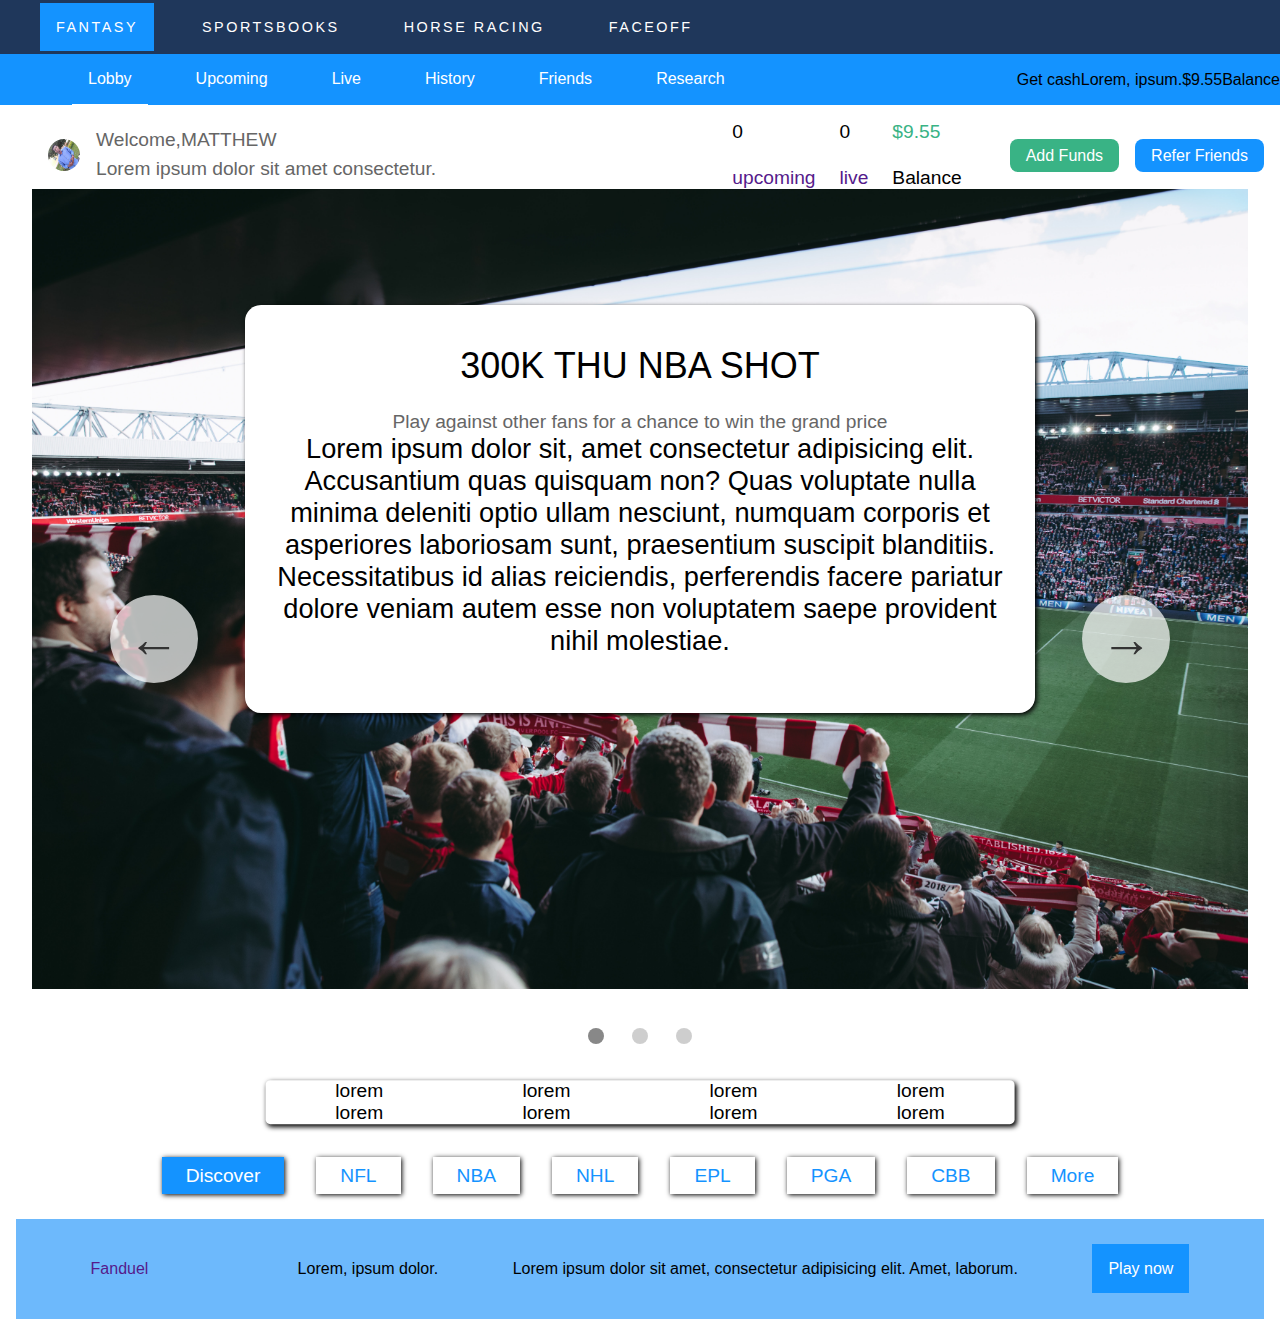
==== commit 5f8129d0: "lobby updated" ====
--- a/DASHBOARD/index.html
+++ b/DASHBOARD/index.html
@@ -29,6 +29,8 @@
       </nav>
 
       <nav class="operations btm__nav">
+        <div class="btm__nav--contents">
+
         <ul class="operations__tab-container primary-nav-list__btm">
           <li><img src="" alt=""></li>
           <li class="btn operations__tab operations__tab--1 operations__tab--active primary-nav-item" data-tab="1">
@@ -54,12 +56,52 @@
           </li>
         </ul>
 
+
+        <ul class="btm__nav--left">
+          <li>
+            <li>Get cash</li>
+            <li>Lorem, ipsum.</li>
+          </li>
+          <li></li>
+          <li></li>
+          <li></li>
+          <li></li>
+          <li>
+            <li>$9.55</li>
+            <li>Balance</li>
+          </li>
+        </ul>
+      </div>
+
+
         <div class="operations__content operations__content--1 operations__content--active">
           <section class="section--1" id="">
-            <div class="profile__section">
-              <p class="profile">Welcome,MATTHEW</p>
-              <img src="../Images/kc.jpg" alt="" class="profile__img">
+            <div class="profile__header">
+              <div class="profile__section">
+                <img src="../Images/kc.jpg" alt="" class="profile__img">
+                <div class="profile__section--text">
+                  <p class="profile">Welcome,MATTHEW</p>
+                  <p>Lorem ipsum dolor sit amet consectetur.</p>
+                </div>
+              </div>
+
+              <ul class="profile__transaction">
+                <ul class="profile__transaction--1">
+                  <li>0</li>
+                  <li>0</li>
+                  <li class="dolls">$9.55</li>
+                  <li><a href="">upcoming</a></li>
+                  <li><a href="">live</a></li>
+                  <li>Balance</li>
+
+                </ul>
+                <ul class="profile__transaction--2">
+                  <li><a href="" class="addfunds">Add Funds</a></li>
+                  <li><a href=""  class="referfriends">Refer Friends</a></li>
+                </ul>
+              </ul>
             </div>
+
 
             <div class="slider">
               <div class="slide slide1">
@@ -865,6 +907,8 @@
           </div>
         </div>
         <div class="operations__content operations__content--5">
+          <p>Lorem ipsum dolor sit, amet consectetur adipisicing elit. Inventore sunt magnam est aperiam rem tempore?
+          </p>
           <!-- <div class="ellipsis__cover friends__ellipsis">
             <div class="lds-ellipsis">
               <div>
@@ -884,7 +928,7 @@
               </div>
             </div>
           </div> -->
-
+          <!-- 
           <p class="friends__mode">
             Friends Mode
           </p>
@@ -909,8 +953,20 @@
                     <p>one time contests</p>
                     <p>Lorem ipsum, dolor sit amet consectetur adipisicing elit.</p>
                   </div>
-                  <button>lorem</button>
-                </div>
+                  <button class="create__contest">lorem</button>
+                </div>
+            </div>
+          </div>
+
+          <div class="overlay__context">
+            <span class="overlay__context--toggle">
+              &#x2715;
+            </span>
+            <div class="main__context">
+              <div></div>
+              <div>
+                <button>Got it</button>
+              </div>
             </div>
           </div>
 
@@ -1008,7 +1064,7 @@
               <li>lorem</li>
               <li>lorem</li>
             </ul>
-          </footer>
+          </footer> -->
 
 
         </div>
--- a/DASHBOARD/index.css
+++ b/DASHBOARD/index.css
@@ -1,317 +1,334 @@
 /* The page is NOT responsive. You can implement responsiveness yourself if you wanna have some fun 😃 */
 
 :root {
-    --color-primary: #1f375b;
-    --color-secondary: #1493ff;
-    --color-tertiary: #ff585f;
-    --color-primary-darker: #4bbb7d;
-    --color-secondary-darker: #ffbb00;
-    --color-tertiary-darker: #fd424b;
-    --color-primary-opacity: #5ec5763a;
-    --color-secondary-opacity: #ffcd0331;
-    --color-tertiary-opacity: #ff58602d;
-    --gradient-primary: linear-gradient(to top left, #39b385, #9be15d);
-    --gradient-secondary: linear-gradient(to top left, #ffb003, #ffcb03);
-  }
-  
-  body{
-    margin: 0;
-    font-family: 'Roboto Condensed', sans-serif;
-    overflow-x: hidden;
-}
-
-html{
-    box-sizing: border-box;
-}
-*,*::after,*::before{
-    box-sizing: inherit;
-}
-*{
-    margin: 0;
-}
-
-header{
-    height: 15vh;
-    align-items: center;
-    justify-content: center;
-    flex-flow: column wrap;
-}
-
-  
-  /* header a{
+  --color-primary: #1f375b;
+  --color-secondary: #1493ff;
+  --color-tertiary: #ff585f;
+  --color-primary-darker: #4bbb7d;
+  --color-secondary-darker: #ffbb00;
+  --color-tertiary-darker: #fd424b;
+  --color-primary-opacity: #5ec5763a;
+  --color-secondary-opacity: #ffcd0331;
+  --color-tertiary-opacity: #ff58602d;
+  --gradient-primary: linear-gradient(to top left, #39b385, #9be15d);
+  --gradient-secondary: linear-gradient(to top left, #ffb003, #ffcb03);
+}
+
+body {
+  margin: 0;
+  font-family: 'Roboto Condensed', sans-serif;
+  overflow-x: hidden;
+}
+
+html {
+  box-sizing: border-box;
+}
+
+*,
+*::after,
+*::before {
+  box-sizing: inherit;
+}
+
+* {
+  margin: 0;
+}
+
+header {
+  height: 15vh;
+  align-items: center;
+  justify-content: center;
+  flex-flow: column wrap;
+}
+
+
+/* header a{
     color: white;
 } */
 
-.top__nav{
-height: 40%;
-margin: 0;
-}
-.top__nav a{
-  color:white;
-}
-.btm__nav{
-    height: 60%;
-}
-.top__nav{
-    background-color:var(--color-primary);
-}
-
-.top__nav,.primary-nav-list__btm{
-    padding-left: 2.5rem;
-
-}
-
-.btm__nav{
-    background-color: var(--color-secondary);
-}
-.primary-nav-list__btm{
-    background-color: var(--color-secondary);
-
-}
-.top__nav li a{
-    letter-spacing: 2.5px;
-    padding: 1rem;
-    font-size: 0.9rem;
+.top__nav {
+  height: 40%;
+  margin: 0;
+}
+
+.top__nav a {
+  color: white;
+}
+
+.btm__nav {
+  height: 60%;
+}
+
+.top__nav {
+  background-color: var(--color-primary);
+}
+
+.top__nav,
+.primary-nav-list__btm {
+  padding-left: 2.5rem;
+
+}
+
+.btm__nav {
+  background-color: var(--color-secondary);
+}
+
+.primary-nav-list__btm {
+  background-color: var(--color-secondary);
+
+}
+
+.top__nav li a {
+  letter-spacing: 2.5px;
+  padding: 1rem;
+  font-size: 0.9rem;
 }
 
 .sports__link:hover,
 .horse__link:hover,
-.faceoff__link:hover{
-    color: #1493ff;
-}
-a{
-    text-decoration: none;
-}
-ul{
-    padding: 0;
-    list-style-type: none;
-}
+.faceoff__link:hover {
+  color: #1493ff;
+}
+
+a {
+  text-decoration: none;
+}
+
+ul {
+  padding: 0;
+  list-style-type: none;
+}
+
 .primary-nav-list__top,
-.primary-nav-list__btm{
-    height: 100%;
-    display: flex;
-    align-items: center;
-    gap: 2rem;
-}
-
-.fantassy__link{
-    background-color: #1493ff;
-}
-
-
-.sub__heading{
-    height: 10vh;
-    border: 1px solid black;
-}
-
-.primary-nav-item{
-    display: flex;
-    flex-flow: column wrap;
-    align-items: flex-end;
-    justify-content:center;
-}
-
-.primary-nav-item .hidden__line{
-    height: 2px;
-    width: 2rem;
-    background-color: white;
-    position: absolute;
-    bottom: 0;
-    visibility: hidden;
-}
-
-.primary-nav-list__btm{
-    height: 100%;
-    position: relative;
-
-}
-
-.primary-nav-item__active{
-    visibility:visible;
-}
-
-
-.live__secondary{
+.primary-nav-list__btm {
+  height: 100%;
+  display: flex;
+  align-items: center;
+  gap: 2rem;
+}
+
+.fantassy__link {
+  background-color: #1493ff;
+}
+
+
+.sub__heading {
+  height: 10vh;
+  border: 1px solid black;
+}
+
+.primary-nav-item {
+  display: flex;
+  flex-flow: column wrap;
+  align-items: flex-end;
+  justify-content: center;
+}
+
+.primary-nav-item .hidden__line {
+  height: 2px;
+  width: 2rem;
+  background-color: white;
+  position: absolute;
+  bottom: 0;
+  visibility: hidden;
+}
+
+.primary-nav-list__btm {
+  height: 100%;
+  position: relative;
+
+}
+
+.primary-nav-item__active {
+  visibility: visible;
+}
+
+
+.live__secondary {
   display: flex;
   align-items: center;
   justify-content: space-between;
 }
 
-  
-  
-  .btn {
-    display: inline-block;
-    font-family: inherit;
-    font-weight: 500;
-    border: none;
-    padding: 1rem;
-    cursor: pointer;
-    transition: all 0.3s;
-  }
-  .btn  a{
-    color: #fff;
-
-  }
-  
-  
-  p {
-    color: #666;
-  }
-  
-  
-  
-  /* nav and stickly class at the same time */
-  
-  
-  /* OPERATIONS */
-  .operations {
-    background-color: #fff;
-  }
-  
-  
-  .operations__content {
-    display: none;
-    padding:1rem 1rem 0 1rem;
-    /* JUST PRESENTATIONAL */
-    font-size: 1.2rem;
-    width: 100%;
-  }
-  .operations__tab{
-    border-bottom: 1px solid transparent;
-  }
-  .operations__tab--active {
-    /* transform: translateY(-66%); */
-    border-bottom: 1px solid white;
-  }
-  .operations__content--active {
-    display: block;
-   /* visibility: visible; */
-   
-  }
-
-  
-  
- 
-
- 
-  
-
-
-
- 
-  .slider {
-    max-width: 100rem;
-    height: 50rem;
-    margin: 0 auto;
-    position: relative;
-  
-    /* IN THE END */
-    overflow: hidden;
-  }
-  
-  .slide {
-    position: absolute;
-    top: 0;
-    width: 100%;
-    height: 50rem;
-    display: flex;
-    align-items: center;
-    justify-content: center;
-  
-    /* THIS creates the animation! */
-    transition: transform 1s;
-    background-repeat: no-repeat;
-    background-size: cover;
-    background-position: 50%;
-  }
-
-  .slide1{
-    background-image: url('../Images/fantassy-img-1.jpg');
-   
-  }
-  
-  .slide2{
-    background-image: url('../Images/fantassy-img-4.jpg');
-   
-  }
-  
-  .slide3{
-    background-image: url('../Images/fantassy-img-3.jpg');
-   
-  }
-  
-  .slide > img {
-    /* Only for images that have different size than slide */
-    width: 100%;
-    height: 100%;
-    object-fit: cover;
-  }
-  
-  .slider__btn {
-    position: absolute;
-    top: 50%;
-    z-index: 10;
-    border: none;
-    background: rgba(255, 255, 255, 0.7);
-    font-family: inherit;
-    color: #333;
-    border-radius: 50%;
-    height: 5.5rem;
-    width: 5.5rem;
-    font-size: 3.25rem;
-    cursor: pointer;
-  }
-  
-  .slider__btn--left {
-    left: 10%;
-    transform: translate(-50%, -50%);
-  }
-  
-  .slider__btn--right {
-    right: 10%;
-    transform: translate(50%, -50%);
-  }
-  
-  .dots {
-    position: absolute;
-    bottom: 5%;
-    left: 50%;
-    transform: translateX(-50%);
-    display: flex;
-  }
-  
-  .dots__dot {
-    border: none;
-    background-color: #b9b9b9;
-    opacity: 0.7;
-    height: 1rem;
-    width: 1rem;
-    border-radius: 50%;
-    margin-right: 1.75rem;
-    cursor: pointer;
-    transition: all 0.5s;
-  
-    /* Only necessary when overlying images */
-    /* box-shadow: 0 0.6rem 1.5rem rgba(0, 0, 0, 0.7); */
-  }
-  
-  .dots__dot:last-child {
-    margin: 0;
-  }
-  
-  .dots__dot--active {
-    /* background-color: #fff; */
-    background-color: #888;
-    opacity: 1;
-  }
-  
-  /* TESTIMONIALS */
-  .testimonial {
-    width: 65%;
-    position: relative;
-  }
-  
-  /* .testimonial::before {
+
+
+.btn {
+  display: inline-block;
+  font-family: inherit;
+  font-weight: 500;
+  border: none;
+  padding: 1rem;
+  cursor: pointer;
+  transition: all 0.3s;
+}
+
+.btn a {
+  color: #fff;
+
+}
+
+
+p {
+  color: #666;
+}
+
+
+
+/* nav and stickly class at the same time */
+
+
+/* OPERATIONS */
+.operations {
+  background-color: #fff;
+}
+
+
+.operations__content {
+  display: none;
+  padding: 1rem 1rem 0 1rem;
+  /* JUST PRESENTATIONAL */
+  font-size: 1.2rem;
+  width: 100%;
+}
+
+.operations__tab {
+  border-bottom: 1px solid transparent;
+}
+
+.operations__tab--active {
+  /* transform: translateY(-66%); */
+  border-bottom: 1px solid white;
+}
+
+.operations__content--active {
+  display: block;
+  /* visibility: visible; */
+
+}
+
+
+
+
+
+
+
+
+
+
+
+.slider {
+  max-width: 100rem;
+  height: 50rem;
+  margin: 0 auto;
+  position: relative;
+
+  /* IN THE END */
+  overflow: hidden;
+}
+
+.slide {
+  position: absolute;
+  top: 0;
+  width: 100%;
+  height: 50rem;
+  display: flex;
+  align-items: center;
+  justify-content: center;
+
+  /* THIS creates the animation! */
+  transition: transform 1s;
+  background-repeat: no-repeat;
+  background-size: cover;
+  background-position: 50%;
+}
+
+.slide1 {
+  background-image: url('../Images/fantassy-img-1.jpg');
+
+}
+
+.slide2 {
+  background-image: url('../Images/fantassy-img-4.jpg');
+
+}
+
+.slide3 {
+  background-image: url('../Images/fantassy-img-3.jpg');
+
+}
+
+.slide>img {
+  /* Only for images that have different size than slide */
+  width: 100%;
+  height: 100%;
+  object-fit: cover;
+}
+
+.slider__btn {
+  position: absolute;
+  top: 50%;
+  z-index: 10;
+  border: none;
+  background: rgba(255, 255, 255, 0.7);
+  font-family: inherit;
+  color: #333;
+  border-radius: 50%;
+  height: 5.5rem;
+  width: 5.5rem;
+  font-size: 3.25rem;
+  cursor: pointer;
+}
+
+.slider__btn--left {
+  left: 10%;
+  transform: translate(-50%, -50%);
+}
+
+.slider__btn--right {
+  right: 10%;
+  transform: translate(50%, -50%);
+}
+
+.dots {
+  position: absolute;
+  bottom: 5%;
+  left: 50%;
+  transform: translateX(-50%);
+  display: flex;
+}
+
+.dots__dot {
+  border: none;
+  background-color: #b9b9b9;
+  opacity: 0.7;
+  height: 1rem;
+  width: 1rem;
+  border-radius: 50%;
+  margin-right: 1.75rem;
+  cursor: pointer;
+  transition: all 0.5s;
+
+  /* Only necessary when overlying images */
+  /* box-shadow: 0 0.6rem 1.5rem rgba(0, 0, 0, 0.7); */
+}
+
+.dots__dot:last-child {
+  margin: 0;
+}
+
+.dots__dot--active {
+  /* background-color: #fff; */
+  background-color: #888;
+  opacity: 1;
+}
+
+/* TESTIMONIALS */
+.testimonial {
+  width: 65%;
+  position: relative;
+}
+
+/* .testimonial::before {
     content: '\201C';
     position: absolute;
     top: -5.7rem;
@@ -322,363 +339,432 @@
     color: var(--color-primary);
     z-index: -1;
   } */
-  .testimonial{
-    background-color: white;
-    position: relative;
-    bottom: 10%;
-    border-radius: 1rem;
-    padding: 2.5rem 1rem 0 1rem;
-    box-shadow: 2px 2px 5px black;
-    /* transform: translateY(50%); */
-  }
-
-  .testimonial__header {
-    font-size: 2.25rem;
-    font-weight: 500;
-    margin-bottom: 1.5rem;
-  }
+.testimonial {
+  background-color: white;
+  position: relative;
+  bottom: 10%;
+  border-radius: 1rem;
+  padding: 2.5rem 1rem 0 1rem;
+  box-shadow: 2px 2px 5px black;
+  /* transform: translateY(50%); */
+}
+
+.testimonial__header {
+  font-size: 2.25rem;
+  font-weight: 500;
+  margin-bottom: 1.5rem;
+}
+
+.testimonial__text {
+  font-size: 1.7rem;
+  margin-bottom: 3.5rem;
+  color: black;
+  /* background-color: white; */
+}
+
+.testimonial__author {
+  margin-left: 3rem;
+  font-style: normal;
+
+  display: grid;
+  grid-template-columns: 6.5rem 1fr;
+  column-gap: 2rem;
+}
+
+.testimonial__photo {
+  grid-row: 1 / span 2;
+  width: 6.5rem;
+  border-radius: 50%;
+}
+
+.testimonial__name {
+  font-size: 1.7rem;
+  font-weight: 500;
+  align-self: center;
+  margin: 0;
+}
+
+.testimonial__location {
+  font-size: 1.5rem;
+}
+
+.section__title--testimonials {
+  margin-bottom: 4rem;
+}
+
+/* SIGNUP */
+.section--sign-up {
+  background-color: #37383d;
+  border-top: none;
+  border-bottom: 1px solid #444;
+  text-align: center;
+  padding: 10rem 3rem;
+}
+
+.section--sign-up .section__header {
+  color: #fff;
+  text-align: center;
+}
+
+.section--sign-up .section__title {
+  margin-bottom: 6rem;
+}
+
+.section--sign-up .btn {
+  font-size: 1.9rem;
+  padding: 2rem 5rem;
+}
+
+.slider {
+  /* background-color: rgb(255, 29, 29); */
+  text-align: center;
+  /* color: white; */
+  height: 100vh;
+  margin: 0 1rem;
+}
+
+.slider--left__container,
+.slider--right__container {
+  height: 100%;
+  width: 20%;
+  /* background-color:rgb(250, 46, 46); */
+}
+
+.slider__container {
+  display: flex;
+  justify-content: space-between;
+  align-items: center;
+  /* background-color: rgb(255, 29, 29); */
+  width: 100%;
+  height: 100%;
+}
+
+#section--3 {
+  position: relative;
+}
+
+/* .profile {
+  padding-top: 1rem;
+  padding-bottom: 1rem;
+  padding-left: 1.3rem;
+} */
+
+.entry {
+  display: grid;
+  grid-template-columns: repeat(4, 1fr);
+  grid-template-rows: repeat(2, 1fr);
+  background-color: white;
+  padding: 0;
+  justify-items: center;
+  width: 60%;
+  position: relative;
+  left: 50%;
+  transform: translate(-50%, -20%);
+  box-shadow: 2px 2px 5px black;
+  border-radius: 0.3rem;
+}
+
+.entry li a {
+  text-decoration: none;
+  color: black;
+
+}
+.btm__nav--contents{
+  display: flex;
+  background-color: #1493ff;
+  align-items: center;
+  justify-content: space-between;
+}
+.btm__nav--left{
+  display: flex;
+}
+
+.profile__img {
+  height: 2rem;
+  width: 2rem;
+  border-radius: 50%;
+}
+.profile__header{
+  display: flex;
+  justify-content:space-between;
+  align-items: center;
+}
+.profile__section {
+  padding-left: 2rem;
+  display: flex;
+  align-items: center;
+  gap: 1rem;
+  /* justify-content: center; */
   
-  .testimonial__text {
-    font-size: 1.7rem;
-    margin-bottom: 3.5rem;
-    color:black;
-    /* background-color: white; */
-  }
-  
-  .testimonial__author {
-    margin-left: 3rem;
-    font-style: normal;
-  
-    display: grid;
-    grid-template-columns: 6.5rem 1fr;
-    column-gap: 2rem;
-  }
-  
-  .testimonial__photo {
-    grid-row: 1 / span 2;
-    width: 6.5rem;
-    border-radius: 50%;
-  }
-  
-  .testimonial__name {
-    font-size: 1.7rem;
-    font-weight: 500;
-    align-self: center;
-    margin: 0;
-  }
-  
-  .testimonial__location {
-    font-size: 1.5rem;
-  }
-  
-  .section__title--testimonials {
-    margin-bottom: 4rem;
-  }
-  
-  /* SIGNUP */
-  .section--sign-up {
-    background-color: #37383d;
-    border-top: none;
-    border-bottom: 1px solid #444;
-    text-align: center;
-    padding: 10rem 3rem;
-  }
-  
-  .section--sign-up .section__header {
-    color: #fff;
-    text-align: center;
-  }
-  
-  .section--sign-up .section__title {
-    margin-bottom: 6rem;
-  }
-  
-  .section--sign-up .btn {
-    font-size: 1.9rem;
-    padding: 2rem 5rem;
-  }
-
-  .slider{
-      /* background-color: rgb(255, 29, 29); */
-      text-align: center;
-      /* color: white; */
-      height:100vh;
-      margin: 0 1rem;
-  }
-
-  .slider--left__container,
-  .slider--right__container{
-    height: 100%;
-    width: 20%;
-    /* background-color:rgb(250, 46, 46); */
-  }
-  
-  .slider__container{
-    display: flex;
-    justify-content: space-between;
-    align-items: center;
-    /* background-color: rgb(255, 29, 29); */
-    width: 100%;
-    height: 100%;
-  }
-  
-  #section--3{
-    position: relative;
-  }
-  .profile{
-    padding-top:1rem ;
-    padding-bottom:1rem ;
-    padding-left: 1.3rem;
-  }
-  .entry{
-    display: grid;
-    grid-template-columns:repeat(4,1fr);
-    grid-template-rows:repeat(2,1fr);
-    background-color:white;
-    padding: 0;
-   justify-items: center;
-   width: 60%;
-   position: relative;
-   left: 50%;
-   transform: translate(-50%,-20%);
-   box-shadow: 2px 2px 5px black;
-   border-radius: 0.3rem;
-  }
-  
-  .entry li a{
-    text-decoration: none;
-    color: black;
-
-  }
-
-  .profile__img{
-    height:2rem;
-    width: 2rem;
-    border-radius: 50%;
-  }
-
-  .profile__section{
-    display: flex;
-    align-items: center;
-    gap: 0.2rem;
-    
-  }
-
-  .thu__shots--container{
-    display: flex;
-    width: 100%;
-    align-items: center;
-    justify-content: center;
-    margin-top: 2rem;
-    gap: 2rem;
-  }
-  .thu__shot{
-    /* display: inline-block; */
-   
-   
-  }
-  .thu__shot a{
-    background-color:white;
-    color:#1493ff;
-    padding:0.5rem 1.5rem;
-    font-size: 1.2rem;
-    box-shadow: 1px 1px 5px black;
-  }
-  #discover a{
-    background-color: #1493ff;
-    color: white;
-    padding:0.5rem 1.5rem;
-    font-size: 1.2rem;
-  }
-  .new__game{
-    display: flex;
-    align-items: center;
-    justify-content: space-evenly;
-    height: 100px;
-    background-color: #6db9fc;
-    margin-top: 2rem;
-  }
-  .content__text{
-    background-color: blue;
-    display: flex;
-    flex-flow: column wrap;
-    
-  }
-  .playnow{
-    padding:1rem;
-    background-color:#1493ff;
-    color: white;
-  }
-
-  .new__game li {
-    font-size: 1rem;
-  }
-
-.section--1{
-  width: 100%;
-}
-
-  /* upcoming */
-
-  .upcoming__heading--flex--wrapper
-  .upcoming__heading,
-  .live__heading--flex--wrapper
-  .live__heading{
-    display: flex;
-    justify-content: space-between;
-    font-size:1.2rem;
-    margin-bottom: 1.5rem;
-    align-items: center;
-    box-shadow: 0px 0px 0.6px black;
-    padding-left: 0.5rem;
-  }
-
-
-  .upcoming__heading--right{
-    display: grid;
-    grid-template-columns:repeat(2,5rem);
-    grid-template-rows:repeat(2,2rem);
-    justify-items: center;
-  }
-  .live__heading--right{
-    display: grid;
-    grid-template-columns:repeat(3,5rem);
-    grid-template-rows:repeat(3,2rem);
-    justify-items: center;
-    align-items: center;
-  }
-
-  .upcoming__heading a,
-  .live__heading a{
-    color: black;
-  }
-   
-
-  .entries__drafts a,
-  .entries__display a{
-    color: #1493ff;
-  }
-  .entries__drafts{
-    display: flex;
-    font-size:1.2rem;
-    gap: 1.5rem;
-    list-style: none;
-  }
-
-  .entries__display{
-    display: flex;
-    align-items: center;
-    justify-content: center;
-    gap: 1rem;
-    flex-flow: column wrap;
-    font-size: 1rem;
-    box-shadow: 2px 2px 3px black;
-    height: 15rem;
-    width: 100%;
-  }
-
-
-  .entries__display--wrapper{
-    display: none;
-    align-items: center;
-    /* justify-content: space-around; */
-    flex-flow:column wrap;
-
-  }
-  .draft__dropdown{
-    display: none;
-  }
-  .draft__dropdown--active{
-    display: block;
-    transition: all 0.3s;
-
-  }
-
-  .entries__display--active{
-    display: flex;
-    transition: all 0.3s;
-
-  }
-
-
-  .entries__dropdown--lists{
-    display: flex;
-    width: 100%;
-    justify-content: space-evenly;
-    margin-top: 2rem;
-  }
-
-  .entries__dropdown--lists li{
-    font-size: 1.3rem;
-    margin: 0.5rem;
-  }
-  
-   .entry--active{
-     border-bottom: 3px solid #1493ff;
-    transition: all 0.3s;
-
-   }
-.lobby{
+}
+.profile__section p{
+  line-height:1.5;
+}
+.profile__transaction--1{
+display: grid;
+grid-template-columns:repeat(3,0.1fr);
+grid-template-rows: repeat(2,0.1fr);
+grid-gap: 1.5rem;
+align-content: center;
+justify-content: center;
+}
+.profile__transaction--2{
+  display: flex;
+  align-items: center;
+  gap: 1rem;
+  margin-left: 3rem;
+}
+.profile__transaction--2 li a{
+padding:0.5rem 1rem;
+/* background-color: #1493ff; */
+border-radius: 0.5rem;
+color: white;
+font-size: 1rem;
+}
+.addfunds{
+background-color: #39b385;
+}
+.dolls{
+  color: #39b385;
+}
+.referfriends{
+  background-color: #1493ff;
+}
+.profile__transaction{
+  display: flex;
+  justify-content: space-between;
+}
+
+.thu__shots--container {
+  display: flex;
+  width: 100%;
+  align-items: center;
+  justify-content: center;
+  margin-top: 2rem;
+  gap: 2rem;
+}
+
+.thu__shot {
+  /* display: inline-block; */
+
+
+}
+
+.thu__shot a {
+  background-color: white;
   color: #1493ff;
-}
-
-
-.fadein{
+  padding: 0.5rem 1.5rem;
+  font-size: 1.2rem;
+  box-shadow: 1px 1px 5px black;
+}
+
+#discover a {
+  background-color: #1493ff;
+  color: white;
+  padding: 0.5rem 1.5rem;
+  font-size: 1.2rem;
+}
+
+.new__game {
+  display: flex;
+  align-items: center;
+  justify-content: space-evenly;
+  height: 100px;
+  background-color: #6db9fc;
+  margin-top: 2rem;
+}
+
+.content__text {
+  background-color: blue;
+  display: flex;
+  flex-flow: column wrap;
+
+}
+
+.playnow {
+  padding: 1rem;
+  background-color: #1493ff;
+  color: white;
+}
+
+.new__game li {
+  font-size: 1rem;
+}
+
+.section--1 {
+  width: 100%;
+}
+
+/* upcoming */
+
+.upcoming__heading--flex--wrapper .upcoming__heading,
+.live__heading--flex--wrapper .live__heading {
+  display: flex;
+  justify-content: space-between;
+  font-size: 1.2rem;
+  margin-bottom: 1.5rem;
+  align-items: center;
+  box-shadow: 0px 0px 0.6px black;
+  padding-left: 0.5rem;
+}
+
+
+.upcoming__heading--right {
+  display: grid;
+  grid-template-columns: repeat(2, 5rem);
+  grid-template-rows: repeat(2, 2rem);
+  justify-items: center;
+}
+
+.live__heading--right {
+  display: grid;
+  grid-template-columns: repeat(3, 5rem);
+  grid-template-rows: repeat(3, 2rem);
+  justify-items: center;
+  align-items: center;
+}
+
+.upcoming__heading a,
+.live__heading a {
+  color: black;
+}
+
+
+.entries__drafts a,
+.entries__display a {
+  color: #1493ff;
+}
+
+.entries__drafts {
+  display: flex;
+  font-size: 1.2rem;
+  gap: 1.5rem;
+  list-style: none;
+}
+
+.entries__display {
+  display: flex;
+  align-items: center;
+  justify-content: center;
+  gap: 1rem;
+  flex-flow: column wrap;
+  font-size: 1rem;
+  box-shadow: 2px 2px 3px black;
+  height: 15rem;
+  width: 100%;
+}
+
+
+.entries__display--wrapper {
+  display: none;
+  align-items: center;
+  /* justify-content: space-around; */
+  flex-flow: column wrap;
+
+}
+
+.draft__dropdown {
+  display: none;
+}
+
+.draft__dropdown--active {
+  display: block;
+  transition: all 0.3s;
+
+}
+
+.entries__display--active {
+  display: flex;
+  transition: all 0.3s;
+
+}
+
+
+.entries__dropdown--lists {
+  display: flex;
+  width: 100%;
+  justify-content: space-evenly;
+  margin-top: 2rem;
+}
+
+.entries__dropdown--lists li {
+  font-size: 1.3rem;
+  margin: 0.5rem;
+}
+
+.entry--active {
+  border-bottom: 3px solid #1493ff;
+  transition: all 0.3s;
+
+}
+
+.lobby {
+  color: #1493ff;
+}
+
+
+.fadein {
   animation: fadeInAnimation ease 3s;
   animation-iteration-count: 1;
   animation-fill-mode: forwards;
 }
+
 @keyframes fadeInAnimation {
   0% {
-      opacity: 0;
+    opacity: 0;
   }
+
   100% {
-      opacity: 1;
+    opacity: 1;
   }
 }
 
 
 /* live section */
 
-.live__heading--text{
+.live__heading--text {
   display: flex;
   flex-flow: column wrap;
- 
-}
-
-.live__scoring--subtext{
+
+}
+
+.live__scoring--subtext {
   font-size: 0.8rem;
 }
 
-.live__main{
+.live__main {
   display: none;
-  
-}
-.display__livemain{
+
+}
+
+.display__livemain {
   display: flex;
   justify-content: space-around;
-  gap:5;
-}
-.removelivesec{
+  gap: 5;
+}
+
+.removelivesec {
   display: none;
 }
 
-.live__main--left{
+.live__main--left {
   width: 60%;
   height: 30vh;
   box-shadow: 2px 2px 5px black;
   font-size: 1rem;
   padding: 1rem;
-  
-}
-.live__main--left div{
-display: flex;
-flex-flow: column wrap;
-gap: 1rem;
-align-items: center;
-justify-content: center;
-}
-.live__main--right{
+
+}
+
+.live__main--left div {
+  display: flex;
+  flex-flow: column wrap;
+  gap: 1rem;
+  align-items: center;
+  justify-content: center;
+}
+
+.live__main--right {
   width: 35%;
   height: 80vh;
   box-shadow: 2px 2px 5px black;
@@ -686,208 +772,219 @@
   flex-flow: column wrap;
 }
 
-.live__main--right--top{
-  height:20%;
+.live__main--right--top {
+  height: 20%;
   box-shadow: 1px 1px 1px black;
 
 }
-.live__main--right--mid{
+
+.live__main--right--mid {
   height: 10%;
   box-shadow: 1px 1px 1px black;
 
 }
-   .live__main--right--bottom{
-    height: 70%;
+
+.live__main--right--bottom {
+  height: 70%;
   box-shadow: 1px 1px 1px black;
   overflow-x: scroll;
   position: relative;
-   }
-
-   .live__main--right--bottom::before{
-     content: ' ';
-     display: block;
-     background-color: #4bbb7d;
-     height: 100%;
-     width: 3px;
-     position: absolute;
-     right: 0;
-     min-height: 250%;
-     
-   }
-   .live__right--tabs{
-     display: flex;
-     justify-content: space-between;
-     align-items: center;
-    border: 1px solid black;
-    line-height:9rem;
-    }
-
-   .live__profile--img{
-     height:5rem;
-     width: 5rem;
-   }
-
-   .live__profile{
-     display: flex;
-     align-items: center;
-     justify-content: center;
-     gap: 2rem;
-   }
-
-
-   .ellipsis__cover{
-    position: relative;
-    height: 5rem;
-}
+}
+
+.live__main--right--bottom::before {
+  content: ' ';
+  display: block;
+  background-color: #4bbb7d;
+  height: 100%;
+  width: 3px;
+  position: absolute;
+  right: 0;
+  min-height: 250%;
+
+}
+
+.live__right--tabs {
+  display: flex;
+  justify-content: space-between;
+  align-items: center;
+  border: 1px solid black;
+  line-height: 9rem;
+}
+
+.live__profile--img {
+  height: 5rem;
+  width: 5rem;
+}
+
+.live__profile {
+  display: flex;
+  align-items: center;
+  justify-content: center;
+  gap: 2rem;
+}
+
+
+.ellipsis__cover {
+  position: relative;
+  height: 5rem;
+}
+
 .lds-ellipsis {
-    display: inline-block;
-    position: relative;
-    width:5rem;
-    height:5rem;
-    position: absolute;
-    left: 50%;
-    transform: translateX(-50%);
+  display: inline-block;
+  position: relative;
+  width: 5rem;
+  height: 5rem;
+  position: absolute;
+  left: 50%;
+  transform: translateX(-50%);
 }
 
 .lds-ellipsis div {
-    position: absolute;
-    top: 33px;
-    width: 13px;
-    height: 13px;
-    border-radius: 50%;
-    background: blue;
-    animation-timing-function: cubic-bezier(0, 1, 1, 0);
+  position: absolute;
+  top: 33px;
+  width: 13px;
+  height: 13px;
+  border-radius: 50%;
+  background: blue;
+  animation-timing-function: cubic-bezier(0, 1, 1, 0);
 }
 
 .lds-ellipsis div:nth-child(1) {
-    left: 8px;
-    animation: lds-ellipsis1 0.6s infinite;
+  left: 8px;
+  animation: lds-ellipsis1 0.6s infinite;
 }
 
 .lds-ellipsis div:nth-child(2) {
-    left: 8px;
-    animation: lds-ellipsis2 0.6s infinite;
+  left: 8px;
+  animation: lds-ellipsis2 0.6s infinite;
 }
 
 .lds-ellipsis div:nth-child(3) {
-    left: 32px;
-    animation: lds-ellipsis2 0.6s infinite;
+  left: 32px;
+  animation: lds-ellipsis2 0.6s infinite;
 }
 
 .lds-ellipsis div:nth-child(4) {
-    left: 56px;
-    animation: lds-ellipsis3 0.6s infinite;
+  left: 56px;
+  animation: lds-ellipsis3 0.6s infinite;
 }
 
 @keyframes lds-ellipsis1 {
-    0% {
-        transform: scale(0);
-    }
-
-    100% {
-        transform: scale(1);
-    }
+  0% {
+    transform: scale(0);
+  }
+
+  100% {
+    transform: scale(1);
+  }
 }
 
 @keyframes lds-ellipsis3 {
-    0% {
-        transform: scale(1);
-    }
-
-    100% {
-        transform: scale(0);
-    }
+  0% {
+    transform: scale(1);
+  }
+
+  100% {
+    transform: scale(0);
+  }
 }
 
 @keyframes lds-ellipsis2 {
-    0% {
-        transform: translate(0, 0);
-    }
-
-    100% {
-        transform: translate(24px, 0);
-    }
-}
-
-.add__elipsisLoader{
+  0% {
+    transform: translate(0, 0);
+  }
+
+  100% {
+    transform: translate(24px, 0);
+  }
+}
+
+.add__elipsisLoader {
   display: block;
 }
-.exit__elipsisLoader{
+
+.exit__elipsisLoader {
   display: none;
 }
 
 
 /* history */
-.operations__content--4{
+.operations__content--4 {
   padding: 0;
 }
 
-.lists{
+.lists {
   display: flex;
   justify-content: space-evenly;
   align-items: center;
   margin-bottom: 2rem;
 }
 
-.remove__history--lists{
-display: none;
-}
-
-.history__heading{
+.remove__history--lists {
+  display: none;
+}
+
+.history__heading {
   text-align: center;
   padding: 1rem;
-  border-bottom:1px solid #eee;
-}
-
-.recent{
+  border-bottom: 1px solid #eee;
+}
+
+.recent {
   display: flex;
   /* justify-content: center; */
   align-items: center;
   gap: 1rem;
   padding: 1rem;
-  border-bottom:1px solid #eee;
-
-}
-.recent input{
+  border-bottom: 1px solid #eee;
+
+}
+
+.recent input {
   /* display: block; */
 }
-.recent .checkbox__entries{
-  display: flex;
-  align-items: center;
-}
-
-.history__ellipsis{
-  background-color:#ddd;
-}
-.recent a{
+
+.recent .checkbox__entries {
+  display: flex;
+  align-items: center;
+}
+
+.history__ellipsis {
+  background-color: #ddd;
+}
+
+.recent a {
   color: #1493ff;
 }
 
 /* history NBA game */
 
-.NBA__game--table{
+.NBA__game--table {
   display: none;
   flex-flow: column wrap;
   width: 100%;
 }
-.NBA__game--show{
-  display: flex;
-}
-.NBA__game--heading{
+
+.NBA__game--show {
+  display: flex;
+}
+
+.NBA__game--heading {
   display: flex;
   align-items: center;
   justify-content: space-around;
 }
-.NBA__game--heading div{
+
+.NBA__game--heading div {
   display: flex;
   flex-flow: column wrap;
   /* background-color: red; */
 }
 
-.NBA__game--heading-entries{
-  display: flex;
-  align-items: center;
-  justify-content:space-between;
+.NBA__game--heading-entries {
+  display: flex;
+  align-items: center;
+  justify-content: space-between;
   background-color: red;
   border: 1px solid black;
   /* margin: 3px; */
@@ -898,42 +995,45 @@
   transform: translateX(-50%);
 }
 
-.NBA__game--heading-entries ul{
-  display: flex;
-  align-items: center;
-  justify-content:center;
+.NBA__game--heading-entries ul {
+  display: flex;
+  align-items: center;
+  justify-content: center;
   gap: 1.5rem;
 
 }
-.NBA__entry--1{
+
+.NBA__entry--1 {
   background-color: #eee;
 }
-.NBA__entry--2{
+
+.NBA__entry--2 {
   background-color: white;
 }
 
-.NBA__game{
+.NBA__game {
   background-color: #eee;
-  
-}
-
-.NBA__game button{
+
+}
+
+.NBA__game button {
   border: none;
 }
 
-.operations__footer{
-  display: flex;
-  align-items: center;
-  justify-content:center;
+.operations__footer {
+  display: flex;
+  align-items: center;
+  justify-content: center;
   gap: 2rem;
   background-color: #eee;
   padding: 1.5rem;
 }
-.operations__footer ul{
+
+.operations__footer ul {
   padding: 0;
 }
 
-.operations__footer li{
+.operations__footer li {
   list-style-type: none;
   font-size: 1rem;
   width: 100%;
@@ -941,47 +1041,50 @@
 }
 
 
-.create__challenge{
+.create__challenge {
   background-color: #eee;
   padding: 2rem;
 }
 
-.season__leagues{
+.season__leagues {
   display: flex;
   justify-content: center;
   gap: 2%;
 
 }
 
-.seasonleague{
+.seasonleague {
   /* display: flex; */
   height: 16rem;
   background-color: white;
-  width:47%;
+  width: 47%;
   position: relative;
   border-radius: 0.5px;
 }
-.seasonleague button{
-display: block;
-width: 100%;
-position: absolute;
-bottom: 0;
-height: 3rem;
-color: white;
-background-color: red;
-border: 0;
-cursor: pointer;
-}
-
-.seasonleagues__left button{
-background-color: #4bbb7d;
-}
-.seasonleagues__right button{
-background-color: #1493ff;
-
-}
-
-.seasonleague__text{
+
+.seasonleague button {
+  display: block;
+  width: 100%;
+  position: absolute;
+  bottom: 0;
+  height: 3rem;
+  color: white;
+  background-color: red;
+  border: 0;
+  cursor: pointer;
+  border-radius: 0.4rem;
+}
+
+.seasonleagues__left button {
+  background-color: #4bbb7d;
+}
+
+.seasonleagues__right button {
+  background-color: #1493ff;
+
+}
+
+.seasonleague__text {
   display: flex;
   flex-flow: column wrap;
   /* align-items: center; */
@@ -991,10 +1094,86 @@
 }
 
 
-.friends__mode{
+.friends__mode {
   padding: 1rem;
   text-align: center;
   background-color: white;
   width: 100%;
-  padding-top: 0;
-}
+  /* padding-top: 0; */
+}
+
+
+.overlay__context {
+  background-color: rgba(0, 0, 0, 0.5);
+  height: 100vh;
+  z-index: 100;
+  width: 100%;
+  position: fixed;
+  top: 0;
+  display: none;
+}
+
+.main__context {
+  display: flex;
+  flex-flow: column wrap;
+  height: 60vh;
+  width: 30%;
+  box-shadow: 2px 2px 5px black;
+  position: absolute;
+  left: 50%;
+  top: 50%;
+  transform: translate(-50%, -50%);
+}
+
+.main__context div {
+  height: 50%;
+}
+
+.main__context div:last-child {
+  background-color: white;
+  position: relative;
+}
+
+.main__context div:first-child {
+  background-image: url('../Images/fantassy-img-3.jpg');
+  background-repeat: no-repeat;
+  background-position: 50%;
+  background-size: cover;
+}
+
+.main__context div:last-child button {
+  display: block;
+  position: absolute;
+  bottom: 0;
+  width: 90%;
+  height: 3rem;
+  left: 50%;
+  background-color: #4bbb7d;
+  border: none;
+  transform: translate(-50%, -30%);
+  border-radius: 0.4rem;
+  color: white;
+  cursor: pointer;
+}
+
+.operations__content--5 {
+  padding: 0;
+}
+
+
+.show__overlay--context {
+  display: block;
+  transition: all 0.3s;
+}
+
+.overlay__context--toggle{
+  background-color: white;
+  padding: 0.2rem 0.5rem;
+  position: absolute;
+  right:5rem;
+  top: 5rem;
+  border-radius: 0.5rem;
+ font-size: 2rem;
+ cursor: pointer;
+}
+
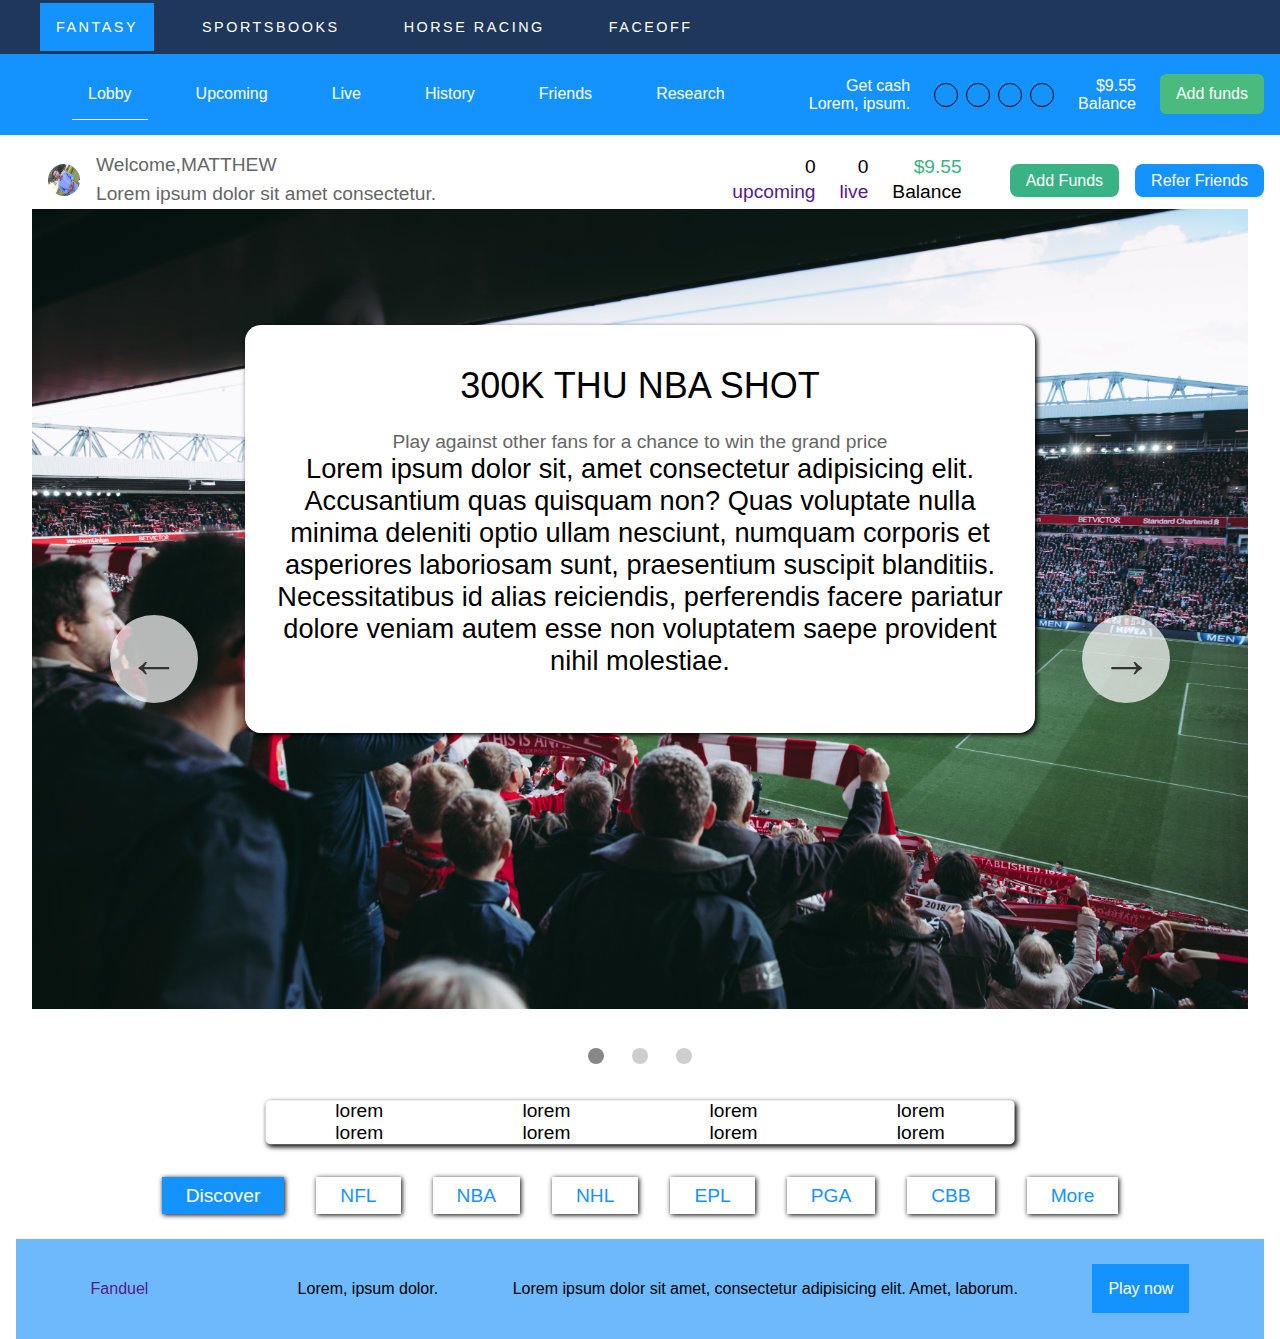
==== commit 80542684: "navigation updated" ====
--- a/DASHBOARD/index.html
+++ b/DASHBOARD/index.html
@@ -31,34 +31,34 @@
       <nav class="operations btm__nav">
         <div class="btm__nav--contents">
 
-        <ul class="operations__tab-container primary-nav-list__btm">
-          <li><img src="" alt=""></li>
-          <li class="btn operations__tab operations__tab--1 operations__tab--active primary-nav-item" data-tab="1">
-            <a href="" class="primary-nav-anchor"><span class="link-text">Lobby</span></a>
-          </li>
-
-          <li class="btn operations__tab operations__tab--2 primary-nav-item" data-tab="2">
-            <a href="/leagues" class="primary-nav-anchor"><span class="link-text">Upcoming</span></a>
-
-          </li>
-          <li class="btn operations__tab operations__tab--3 primary-nav-item live" data-tab="3">
-            <a href="" class="primary-nav-anchor"><span class="link-text">Live</span></a>
-          </li>
-          <li class="btn operations__tab operations__tab--4 primary-nav-item history" data-tab="4">
-            <a href="/leagues" class="primary-nav-anchor"><span class="link-text">History</span></a>
-          </li>
-          <li class="btn operations__tab operations__tab--5 primary-nav-item friends" data-tab="5">
-
-            <a href="/leagues" class="primary-nav-anchor"><span class="link-text">Friends</span></a>
-          </li>
-          <li class="btn operations__tab operations__tab--6 primary-nav-item" data-tab="6">
-            <a href="/leagues" class="primary-nav-anchor"><span class="link-text">Research</span></a>
-          </li>
-        </ul>
-
-
-        <ul class="btm__nav--left">
-          <li>
+          <ul class="operations__tab-container primary-nav-list__btm">
+            <li><img src="" alt=""></li>
+            <li class="btn operations__tab operations__tab--1 operations__tab--active primary-nav-item" data-tab="1">
+              <a href="" class="primary-nav-anchor"><span class="link-text">Lobby</span></a>
+            </li>
+
+            <li class="btn operations__tab operations__tab--2 primary-nav-item" data-tab="2">
+              <a href="/leagues" class="primary-nav-anchor"><span class="link-text">Upcoming</span></a>
+
+            </li>
+            <li class="btn operations__tab operations__tab--3 primary-nav-item live" data-tab="3">
+              <a href="" class="primary-nav-anchor"><span class="link-text">Live</span></a>
+            </li>
+            <li class="btn operations__tab operations__tab--4 primary-nav-item history" data-tab="4">
+              <a href="/leagues" class="primary-nav-anchor"><span class="link-text">History</span></a>
+            </li>
+            <li class="btn operations__tab operations__tab--5 primary-nav-item friends" data-tab="5">
+
+              <a href="/leagues" class="primary-nav-anchor"><span class="link-text">Friends</span></a>
+            </li>
+            <li class="btn operations__tab operations__tab--6 primary-nav-item" data-tab="6">
+              <a href="/leagues" class="primary-nav-anchor"><span class="link-text">Research</span></a>
+            </li>
+          </ul>
+
+
+          <!-- <ul class="btm__nav--left">
+          <li class="">
             <li>Get cash</li>
             <li>Lorem, ipsum.</li>
           </li>
@@ -70,8 +70,28 @@
             <li>$9.55</li>
             <li>Balance</li>
           </li>
-        </ul>
-      </div>
+        </ul> -->
+          <ul class="cash__enquiry">
+            <ul>
+              <li class="align__right">Get cash</li>
+              <li>Lorem, ipsum.</li>
+            </ul>
+
+            <ul class="dollar__logo--flex">
+              <li class="dollar__logo"></li>
+              <li  class="dollar__logo"></li>
+              <li  class="dollar__logo"></li>
+              <li  class="dollar__logo"></li>
+            </ul>
+
+            <ul>
+            <li class='align__right'>$9.55</li>
+            <li>Balance</li>
+            </ul>
+
+            <li><a href="" class="">Add funds</a></li>
+          </ul>
+        </div>
 
 
         <div class="operations__content operations__content--1 operations__content--active">
@@ -87,17 +107,17 @@
 
               <ul class="profile__transaction">
                 <ul class="profile__transaction--1">
-                  <li>0</li>
-                  <li>0</li>
-                  <li class="dolls">$9.55</li>
-                  <li><a href="">upcoming</a></li>
+                  <li class="align__right">0</li>
+                  <li class="align__right">0</li>
+                  <li class="dolls align__right">$9.55</li>
+                  <li class="upcoming"><a href="" class="">upcoming</a></li>
                   <li><a href="">live</a></li>
                   <li>Balance</li>
 
                 </ul>
                 <ul class="profile__transaction--2">
                   <li><a href="" class="addfunds">Add Funds</a></li>
-                  <li><a href=""  class="referfriends">Refer Friends</a></li>
+                  <li><a href="" class="referfriends">Refer Friends</a></li>
                 </ul>
               </ul>
             </div>
--- a/DASHBOARD/index.css
+++ b/DASHBOARD/index.css
@@ -477,8 +477,41 @@
 }
 .btm__nav--left{
   display: flex;
-}
-
+  height:9vh;
+  align-items: center;
+  background-color: red;
+}
+.cash__enquiry{
+  display: flex;
+  height: 9vh;
+  align-items: center;
+  gap: 1.5rem;
+  color: white;
+  /* background-color: white; */
+}
+.cash__enquiry a{
+  padding: 0.7rem 1rem;
+  color: white;
+  background-color: #4bbb7d;
+  border-radius: 0.4rem;
+}
+.dollar__logo--flex + ul + li{
+  margin-right: 1rem;
+}
+.align__right{
+  text-align: right;
+}
+
+.dollar__logo{
+  border: 1px solid black;
+  border-radius: 50%;
+  width: 1.5rem;
+  height:1.5rem;
+}
+.dollar__logo--flex{
+  display: flex;
+  gap: 0.5rem;
+}
 .profile__img {
   height: 2rem;
   width: 2rem;
@@ -504,7 +537,8 @@
 display: grid;
 grid-template-columns:repeat(3,0.1fr);
 grid-template-rows: repeat(2,0.1fr);
-grid-gap: 1.5rem;
+grid-row-gap:0.2rem;
+grid-column-gap:1.5rem;
 align-content: center;
 justify-content: center;
 }
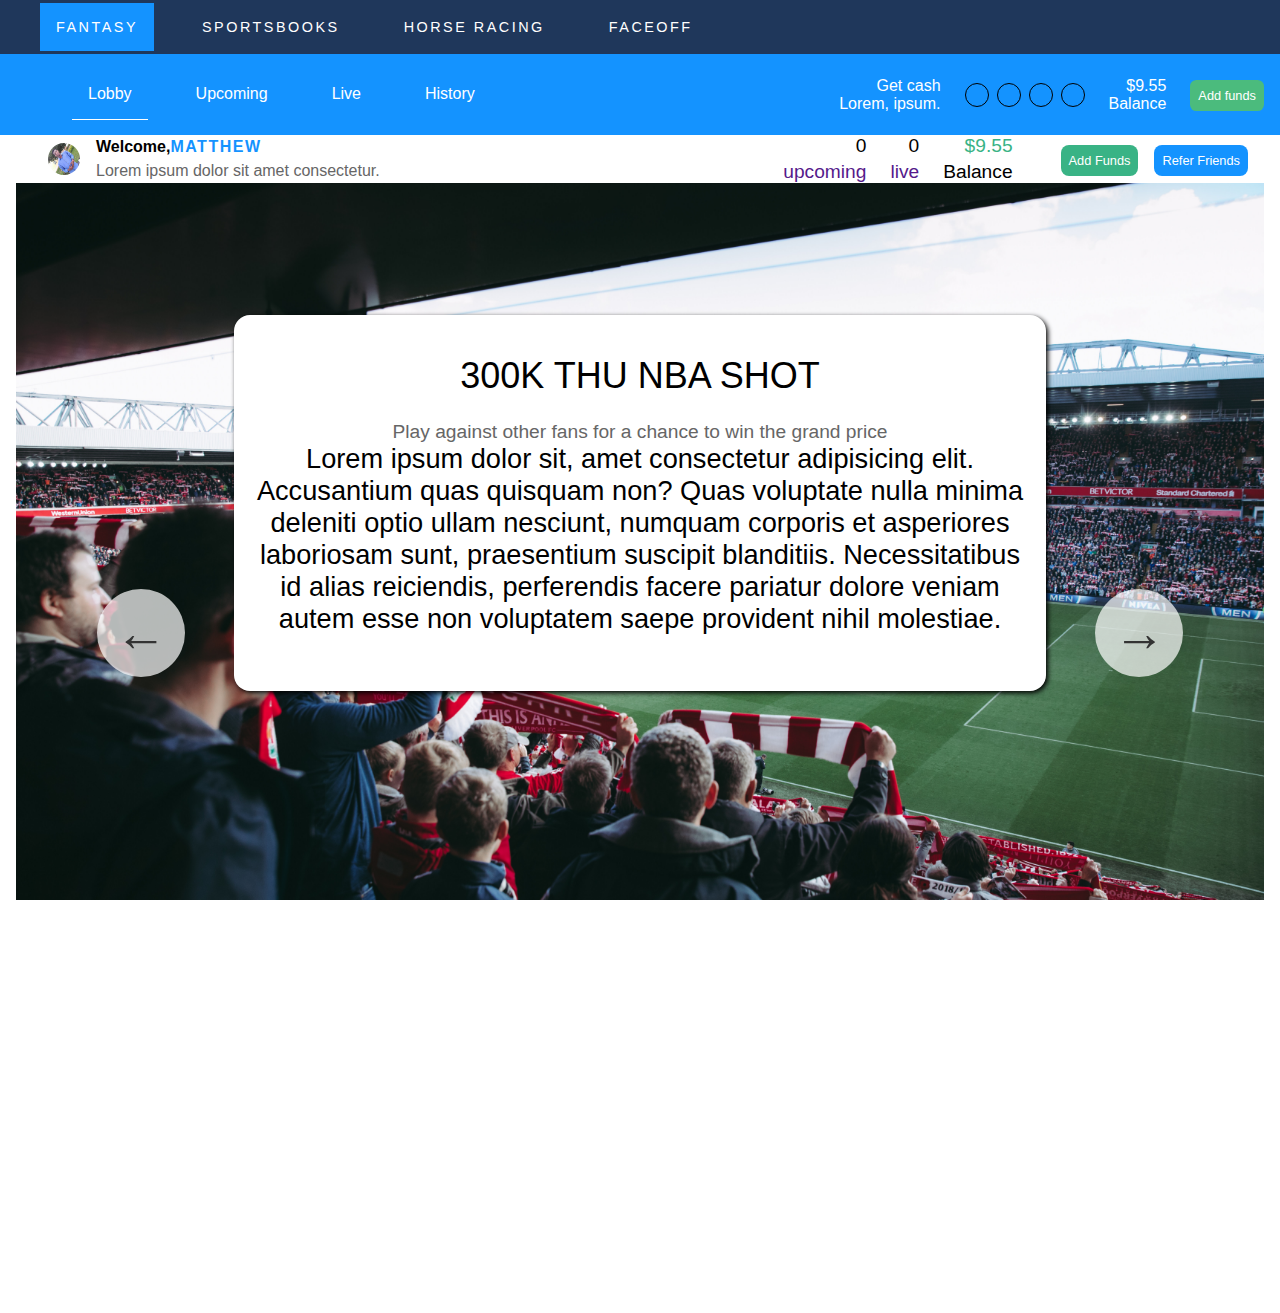
==== commit b3d52011: "responsive" ====
--- a/DASHBOARD/index.html
+++ b/DASHBOARD/index.html
@@ -47,13 +47,13 @@
             <li class="btn operations__tab operations__tab--4 primary-nav-item history" data-tab="4">
               <a href="/leagues" class="primary-nav-anchor"><span class="link-text">History</span></a>
             </li>
-            <li class="btn operations__tab operations__tab--5 primary-nav-item friends" data-tab="5">
+            <!-- <li class="btn operations__tab operations__tab--5 primary-nav-item friends" data-tab="5">
 
               <a href="/leagues" class="primary-nav-anchor"><span class="link-text">Friends</span></a>
             </li>
             <li class="btn operations__tab operations__tab--6 primary-nav-item" data-tab="6">
               <a href="/leagues" class="primary-nav-anchor"><span class="link-text">Research</span></a>
-            </li>
+            </li> -->
           </ul>
 
 
@@ -71,7 +71,7 @@
             <li>Balance</li>
           </li>
         </ul> -->
-          <ul class="cash__enquiry">
+          <ul class="cash__enquiry" id="cash__inquiry">
             <ul>
               <li class="align__right">Get cash</li>
               <li>Lorem, ipsum.</li>
@@ -89,7 +89,7 @@
             <li>Balance</li>
             </ul>
 
-            <li><a href="" class="">Add funds</a></li>
+            <li><a href=""class='addfunds' >Add funds</a></li>
           </ul>
         </div>
 
@@ -100,7 +100,7 @@
               <div class="profile__section">
                 <img src="../Images/kc.jpg" alt="" class="profile__img">
                 <div class="profile__section--text">
-                  <p class="profile">Welcome,MATTHEW</p>
+                  <p class="profile">Welcome,<span id="profile__name">MATTHEW</span></p>
                   <p>Lorem ipsum dolor sit amet consectetur.</p>
                 </div>
               </div>
@@ -110,7 +110,7 @@
                   <li class="align__right">0</li>
                   <li class="align__right">0</li>
                   <li class="dolls align__right">$9.55</li>
-                  <li class="upcoming"><a href="" class="">upcoming</a></li>
+                  <li class="upcoming__lobby"><a href="" class="">upcoming</a></li>
                   <li><a href="">live</a></li>
                   <li>Balance</li>
 
@@ -216,9 +216,9 @@
               <li class="thu__shot"><a href="">NBA</a></li>
               <li class="thu__shot"><a href="">NHL</a></li>
               <li class="thu__shot"><a href="">EPL</a></li>
-              <li class="thu__shot"><a href="">PGA</a></li>
+              <!-- <li class="thu__shot"><a href="">PGA</a></li>
               <li class="thu__shot"><a href="">CBB</a></li>
-              <li class="thu__shot"><a href="">More</a></li>
+              <li class="thu__shot"><a href="">More</a></li> -->
             </ul>
 
             <ul class="new__game">
--- a/DASHBOARD/index.css
+++ b/DASHBOARD/index.css
@@ -1,4 +1,5 @@
 /* The page is NOT responsive. You can implement responsiveness yourself if you wanna have some fun 😃 */
+@import url('responsive.css');
 
 :root {
   --color-primary: #1f375b;
@@ -13,21 +14,34 @@
   --gradient-primary: linear-gradient(to top left, #39b385, #9be15d);
   --gradient-secondary: linear-gradient(to top left, #ffb003, #ffcb03);
 }
+/* *{
+} */
 
 body {
   margin: 0;
   font-family: 'Roboto Condensed', sans-serif;
   overflow-x: hidden;
+  min-height: 100vh;
+
+}
+.operations{
+  background-color: red;
 }
 
 html {
   box-sizing: border-box;
+  overflow-x: hidden;
+  /* height: 100vh; */
+  /* width:auto; */
+  /* background-color: red; */
+
 }
 
 *,
 *::after,
 *::before {
   box-sizing: inherit;
+
 }
 
 * {
@@ -39,9 +53,13 @@
   align-items: center;
   justify-content: center;
   flex-flow: column wrap;
-}
-
-
+  /* max-width: 1000px; */
+  background-color: black;
+}
+
+nav{
+  width: 100%;
+}
 /* header a{
     color: white;
 } */
@@ -49,6 +67,7 @@
 .top__nav {
   height: 40%;
   margin: 0;
+  /* width: 100vw; */
 }
 
 .top__nav a {
@@ -57,6 +76,8 @@
 
 .btm__nav {
   height: 60%;
+  /* width: 100vw; */
+
 }
 
 .top__nav {
@@ -124,14 +145,7 @@
   justify-content: center;
 }
 
-.primary-nav-item .hidden__line {
-  height: 2px;
-  width: 2rem;
-  background-color: white;
-  position: absolute;
-  bottom: 0;
-  visibility: hidden;
-}
+
 
 .primary-nav-list__btm {
   height: 100%;
@@ -176,19 +190,23 @@
 
 /* nav and stickly class at the same time */
 
-
+header{
+  /* background-color: red; */
+  /* width: 100vw; */
+}
 /* OPERATIONS */
 .operations {
-  background-color: #fff;
+  /* height: 100vh; */
+  /* overflow: hidden; */
 }
 
 
 .operations__content {
   display: none;
-  padding: 1rem 1rem 0 1rem;
+  /* padding: 1rem 1rem 0 1rem; */
   /* JUST PRESENTATIONAL */
   font-size: 1.2rem;
-  width: 100%;
+  /* width: 100vw; */
 }
 
 .operations__tab {
@@ -398,7 +416,7 @@
   border-top: none;
   border-bottom: 1px solid #444;
   text-align: center;
-  padding: 10rem 3rem;
+  /* padding: 10rem 3rem; */
 }
 
 .section--sign-up .section__header {
@@ -412,7 +430,7 @@
 
 .section--sign-up .btn {
   font-size: 1.9rem;
-  padding: 2rem 5rem;
+  /* padding: 2rem 5rem; */
 }
 
 .slider {
@@ -443,11 +461,14 @@
   position: relative;
 }
 
-/* .profile {
-  padding-top: 1rem;
-  padding-bottom: 1rem;
-  padding-left: 1.3rem;
-} */
+.profile{
+  color: black;
+  font-weight: 600;
+}
+#profile__name{
+color:#1493ff;
+letter-spacing:1.5px;
+}
 
 .entry {
   display: grid;
@@ -490,10 +511,11 @@
   /* background-color: white; */
 }
 .cash__enquiry a{
-  padding: 0.7rem 1rem;
+  padding: 0.5rem;
   color: white;
   background-color: #4bbb7d;
   border-radius: 0.4rem;
+  font-size: 0.8rem;
 }
 .dollar__logo--flex + ul + li{
   margin-right: 1rem;
@@ -518,16 +540,22 @@
   border-radius: 50%;
 }
 .profile__header{
+  padding-left: 1rem;
+  padding-right: 2rem;
   display: flex;
   justify-content:space-between;
   align-items: center;
+  gap:1rem
 }
 .profile__section {
   padding-left: 2rem;
   display: flex;
   align-items: center;
   gap: 1rem;
-  /* justify-content: center; */
+  justify-content: flex-start;
+  font-size: 1rem;
+  color: black;
+  /* font-weight: 700; */
   
 }
 .profile__section p{
@@ -547,13 +575,14 @@
   align-items: center;
   gap: 1rem;
   margin-left: 3rem;
+  /* background-color: red; */
 }
 .profile__transaction--2 li a{
-padding:0.5rem 1rem;
+padding:0.5rem;
 /* background-color: #1493ff; */
 border-radius: 0.5rem;
 color: white;
-font-size: 1rem;
+font-size: 0.8rem;
 }
 .addfunds{
 background-color: #39b385;
@@ -662,6 +691,9 @@
 .live__heading a {
   color: black;
 }
+
+
+
 
 
 .entries__drafts a,
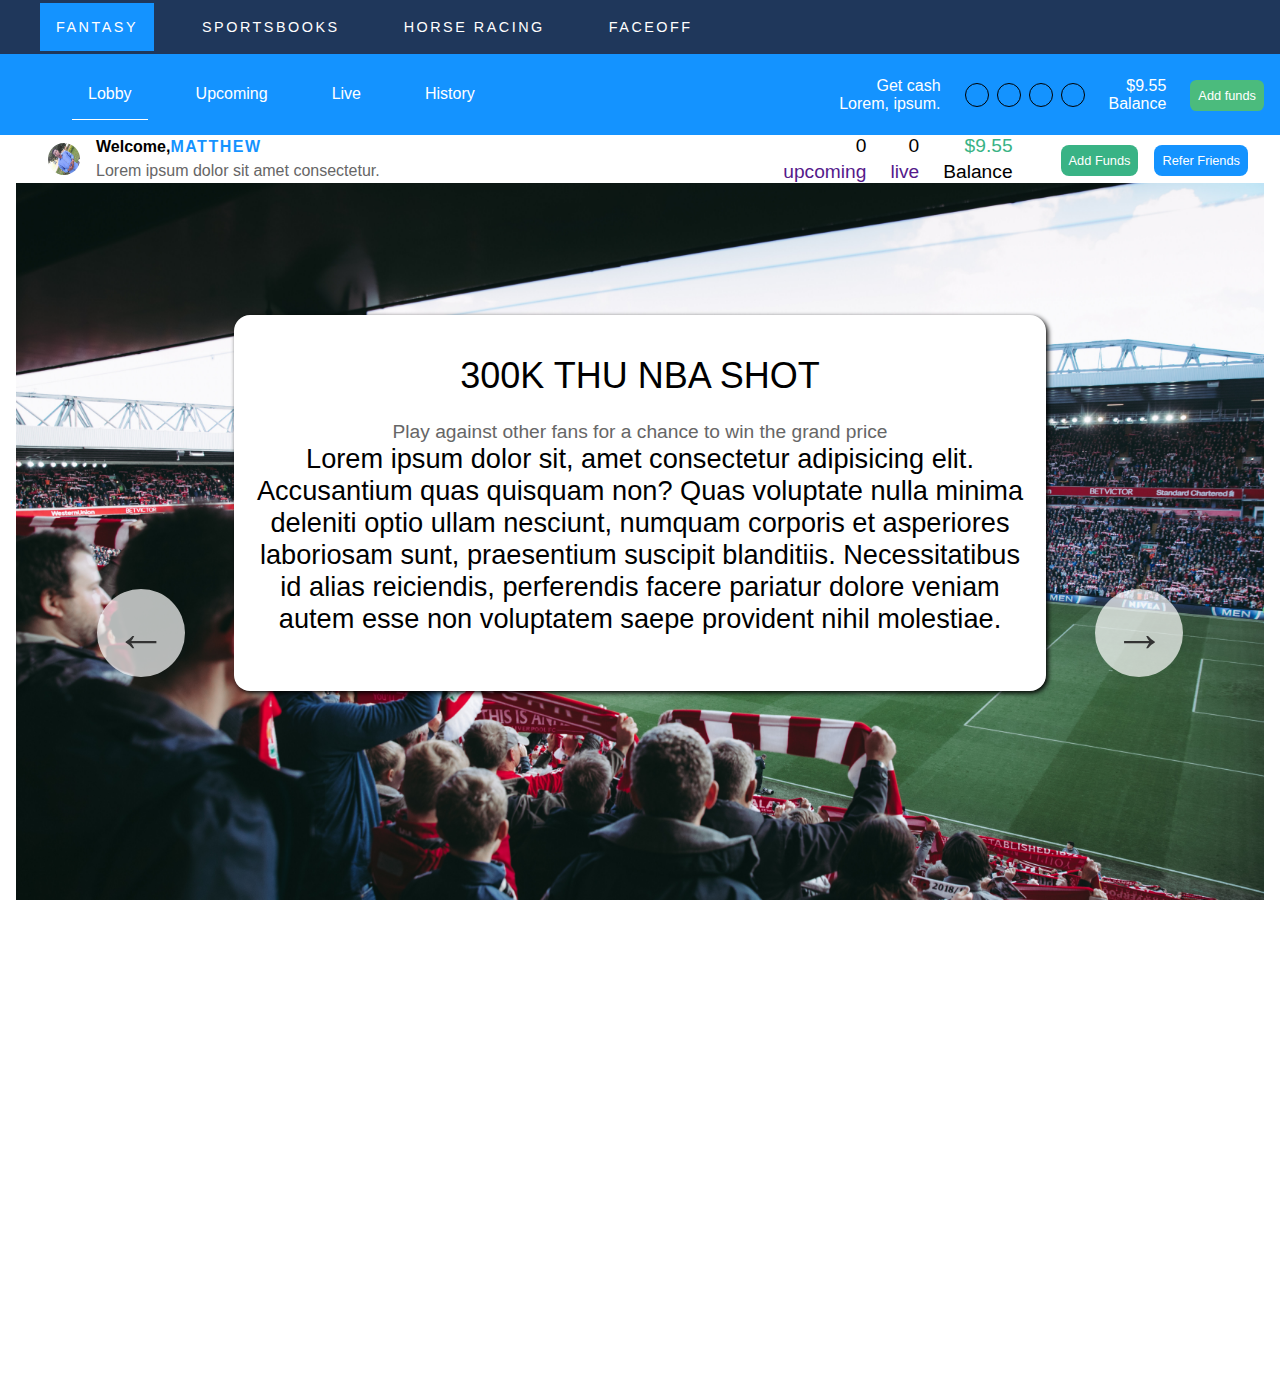
==== commit 057fd51f: "lobby responsive done" ====
--- a/DASHBOARD/index.html
+++ b/DASHBOARD/index.html
@@ -8,6 +8,7 @@
   <link rel="shortcut icon" type="image/png" href="" />
   <link href="https://fonts.googleapis.com/css?family=Poppins:300,400,500,600&display=swap" rel="stylesheet" />
   <link rel="stylesheet" href="index.css" />
+  <link rel="stylesheet" href="responsive.css">
   <title>FanDuel | Daily Fantasy Sports and Online U.S. Sportsbook</title>
 
   <script defer src="index.js"></script>
@@ -19,6 +20,7 @@
 
 
     <header>
+     
       <nav class="top__nav">
         <ul class="primary-nav-list__top">
           <li><a class="fantassy__link" href="">FANTASY</a></li>
@@ -29,9 +31,10 @@
       </nav>
 
       <nav class="operations btm__nav">
+        <div class="toggler__container" id="toggler__box"><span class="toggler">&#9776;</span></div>
+
         <div class="btm__nav--contents">
-
-          <ul class="operations__tab-container primary-nav-list__btm">
+          <ul class="operations__tab-container primary-nav-list__btm" id="btm__list">
             <li><img src="" alt=""></li>
             <li class="btn operations__tab operations__tab--1 operations__tab--active primary-nav-item" data-tab="1">
               <a href="" class="primary-nav-anchor"><span class="link-text">Lobby</span></a>
@@ -55,6 +58,7 @@
               <a href="/leagues" class="primary-nav-anchor"><span class="link-text">Research</span></a>
             </li> -->
           </ul>
+
 
 
           <!-- <ul class="btm__nav--left">
@@ -1099,6 +1103,7 @@
           </p>
         </div>
       </nav>
+
     </header>
 
 
--- a/DASHBOARD/index.css
+++ b/DASHBOARD/index.css
@@ -1,5 +1,5 @@
 /* The page is NOT responsive. You can implement responsiveness yourself if you wanna have some fun 😃 */
-@import url('responsive.css');
+/* @import url('responsive.css'); */
 
 :root {
   --color-primary: #1f375b;
@@ -25,7 +25,7 @@
 
 }
 .operations{
-  background-color: red;
+  /* background-color: red; */
 }
 
 html {
@@ -50,13 +50,31 @@
 
 header {
   height: 15vh;
-  align-items: center;
-  justify-content: center;
+  display: flex;
+  align-items: flex-end;
+  justify-content:start;
   flex-flow: column wrap;
   /* max-width: 1000px; */
-  background-color: black;
-}
-
+  /* background-color: red; */
+  
+}
+/* .toggler{
+  display: none;
+  position: absolute;
+} */
+.toggler__container{
+  display: none;
+  color: white;
+  background-color: #1f375b;
+  height:9vh;
+  position: relative;
+}
+.toggler{
+  position: absolute;
+  right: 1rem;
+  /* top: 0; */
+line-height:9vh;
+}
 nav{
   width: 100%;
 }
@@ -500,7 +518,6 @@
   display: flex;
   height:9vh;
   align-items: center;
-  background-color: red;
 }
 .cash__enquiry{
   display: flex;
@@ -632,7 +649,7 @@
   display: flex;
   align-items: center;
   justify-content: space-evenly;
-  height: 100px;
+  height:20vh;
   background-color: #6db9fc;
   margin-top: 2rem;
 }
@@ -1051,7 +1068,7 @@
   display: flex;
   align-items: center;
   justify-content: space-between;
-  background-color: red;
+  /* background-color: red; */
   border: 1px solid black;
   /* margin: 3px; */
   padding: 1rem;
@@ -1135,7 +1152,7 @@
   bottom: 0;
   height: 3rem;
   color: white;
-  background-color: red;
+  /* background-color: red; */
   border: 0;
   cursor: pointer;
   border-radius: 0.4rem;
--- a/DASHBOARD/responsive.css
+++ b/DASHBOARD/responsive.css
@@ -0,0 +1,210 @@
+@media (max-width:1030px) {
+    .btm__nav--contents {
+        flex-flow: column-reverse wrap;
+        background-color: #1493ff;
+        align-items: none;
+        justify-content: flex-start;
+    }
+
+    .primary-nav-list__btm {
+        border-top: 1px solid #1f375b;
+    }
+
+    .top__nav,
+    .primary-nav-list__btm {
+        padding-left: 0;
+        padding: 0;
+    }
+
+    .cash__enquiry {
+        justify-content: space-around;
+        width: 100%;
+    }
+
+
+    .primary-nav-list__btm {
+        padding: 0;
+        gap: 0;
+        justify-content: flex-start;
+        width: 100%;
+    }
+
+    .profile__header {
+        justify-content: center;
+    }
+
+    .profile__header {
+        justify-content: center;
+    }
+
+}
+
+@media (max-width:915px) {
+    .profile__header {
+        flex-flow: column wrap;
+        padding-left: 0;
+        margin-bottom: 1rem;
+        padding-left: 1rem;
+        padding-right: 2rem;
+    }
+
+    .profile__transaction {
+        display: flex;
+        width: 100%;
+        align-items: center;
+    }
+
+    .profile__section {
+        width: 100%;
+        padding-left: 0;
+        padding-left: 2rem;
+        margin: 2rem 0 1rem 0;
+    }
+
+    .profile__section p {
+        line-height: 2;
+    }
+
+    .profile__transaction--1 {
+        place-items: center;
+        place-content: center;
+    }
+
+}
+
+
+@media (max-width:730px) {
+
+    header {
+        height: 15vh;
+        display: flex;
+        align-items: center;
+        justify-content: flex-start;
+        flex-flow: column wrap;
+        padding: 0;
+    }
+
+    #toggler__box{
+        display: block;
+    }
+    /* .toggler__container {
+        display: block;
+
+        color: white;
+        background-color: black;
+        height: 9vh;
+        position: relative;
+    } */
+
+    .top__nav,
+    #cash__inquiry {
+        display: none;
+    }
+
+
+    .testimonial {
+        background-color: white;
+        position: relative;
+        bottom: 0;
+        border-radius: 1rem;
+        padding-top: 0rem 0rem 0rem 0rem;
+        /* padding: 2.5rem 1rem 0 1rem; */
+        box-shadow: 2px 2px 5px black;
+        /* transform: translateY(50%); */
+    }
+
+    #btm__list {
+        padding: 0;
+        gap: 0;
+        font-size: 0.8rem;
+        padding-left: 0.5rem;
+        /* align-items: flex-end; */
+    }
+
+    .profile__section {
+        margin: 2rem 0 1rem 0;
+        flex-flow: column wrap;
+        align-items: center;
+        justify-content: center;
+        text-align: center;
+        /* background-color: green; */
+    }
+    .profile__section p{
+        line-height:2;
+      }
+    .profile__header {
+        margin-bottom: 5rem;
+        padding-left: 0;
+        padding-right: 0;
+    }
+    .profile__transaction{
+        flex-flow: column wrap;
+        gap: 2rem;
+        align-items: center;
+        justify-content: center;
+        width: 100%;
+        position: relative;
+        background-color: red;
+        margin-bottom: 5rem;
+    }
+    .profile__transaction--1 {
+        grid-column-gap: 5rem;
+        padding: 0;
+        position: absolute;
+
+    }
+    .operations__content{
+        padding: 0;
+    }
+    .profile__transaction--2{
+        width: 100%;
+        display: flex;
+        align-items: center;
+        justify-content: center;
+        position: absolute;
+        top:4rem;
+
+    }
+   .testimonial h5{
+       font-size:1.5rem;
+   }
+   .testimonial .testimonial__text{
+       font-size:1rem;
+   }
+   .slide{
+      height: 100vh;
+   }
+   .thu__shots--container {
+    width: 100%;
+    align-items: center;
+    /* justify-content: start; */
+    margin-top: 2rem;
+    gap: 2rem;
+  }
+
+  .thu__shot a,#discover a{
+    padding: 0.5rem;
+    font-size: 1rem;
+}
+.new__game{
+    flex-flow: column wrap;
+}
+}
+@media (max-width:420px) {
+    .thu__shots--container {
+        width: 100%;
+        align-items: center;
+        margin-top: 2rem;
+        gap: 1rem;
+      }
+      .thu__shot a,#discover a{
+        padding: 0.3rem;
+        font-size: 0.8rem;
+    }
+.profile__transaction,#btm__list{
+    font-size: 0.8rem;
+}
+.entry{
+    width: 100%;
+}
+}